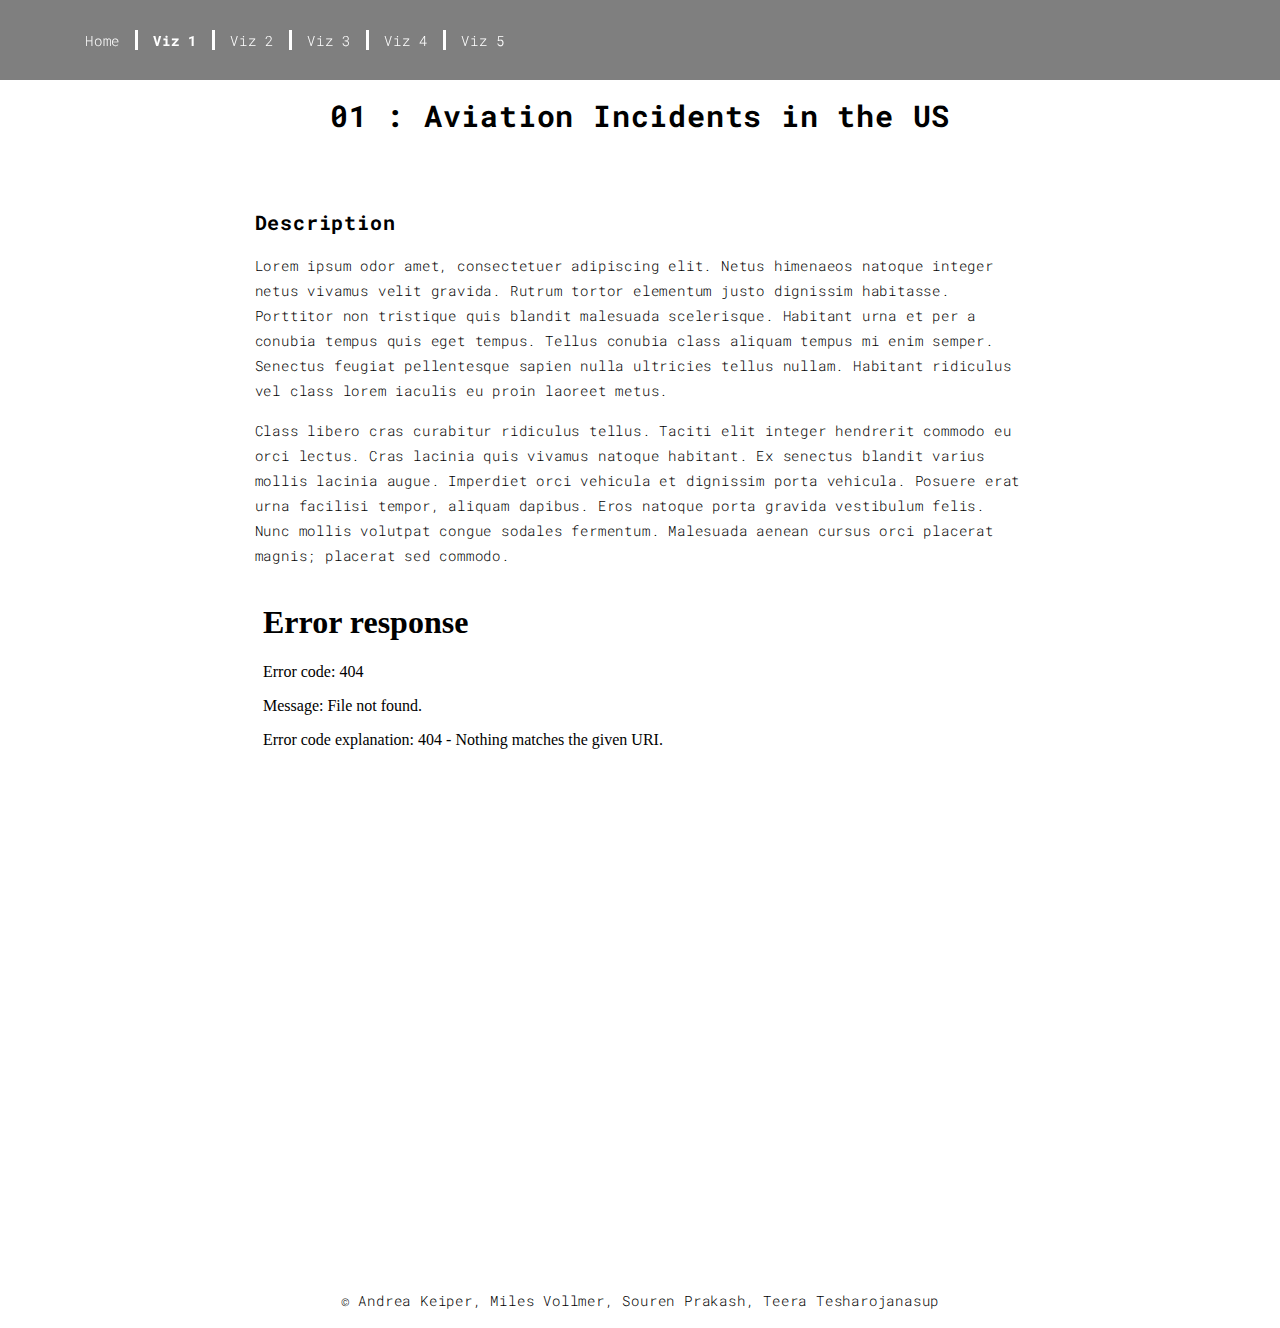
==== viz1.html @ 5c6f6ff4 "First Commit - Website Skeleton" ====
<!DOCTYPE html>
<html lang="en">
  <head>
    <title>: 01</title>
    <link href="assets/favicon.ico?v2" rel="icon" />

    <meta charset="UTF-8" />
    <meta content="IE=edge" http-equiv="X-UA-Compatible" />
    <meta content="width=device-width,initial-scale=1" name="viewport" />
    <meta content="description" name="description" />
    <meta name="google" content="notranslate" />
    <meta name="Teera Tesharo" />
    <link href="./style.css" rel="stylesheet" />
  </head>

  <body class="">
    <header>
      <nav class="navbar navbar-fixed-top navbar-inverse">
        <div class="container">
          <button
            type="button"
            class="navbar-toggle collapsed"
            data-toggle="collapse"
            data-target="#navbar-collapse"
            aria-expanded="false"
          >
            <span class="sr-only">Toggle navigation</span>
            <span class="icon-bar"></span>
            <span class="icon-bar"></span>
            <span class="icon-bar"></span>
          </button>

          <div class="collapse navbar-collapse" id="navbar-collapse">
            <ul class="nav navbar-nav">
              <li><a href="./index.html" title="">Home</a></li>
              <li><a href="./viz1.html" title="">Viz 1</a></li>
              <li><a href="./viz2.html" title="">Viz 2</a></li>
              <li><a href="./viz3.html" title="">Viz 3</a></li>
              <li><a href="./viz4.html" title="">Viz 4</a></li>
              <li><a href="./viz5.html" title="">Viz 5</a></li>
            </ul>
          </div>
        </div>
      </nav>
    </header>

    <div class="section-container">
      <div class="container">
        <div class="row">
          <div class="col-xs-12">
            <div class="section-container-spacer text-center">
              <h1 class="h2">01 : Aviation Incidents in the US</h1>
            </div>

            <div class="row">
              <div class="col-md-10 col-md-offset-1">
                <div class="row">
                  <div class="col-xs-12 col-md-8">
                    <h3>Description</h3>
                    <p>
                      Lorem ipsum odor amet, consectetuer adipiscing elit. Netus
                      himenaeos natoque integer netus vivamus velit gravida.
                      Rutrum tortor elementum justo dignissim habitasse.
                      Porttitor non tristique quis blandit malesuada
                      scelerisque. Habitant urna et per a conubia tempus quis
                      eget tempus. Tellus conubia class aliquam tempus mi enim
                      semper. Senectus feugiat pellentesque sapien nulla
                      ultricies tellus nullam. Habitant ridiculus vel class
                      lorem iaculis eu proin laoreet metus.
                    </p>
                    <p>
                      Class libero cras curabitur ridiculus tellus. Taciti elit
                      integer hendrerit commodo eu orci lectus. Cras lacinia
                      quis vivamus natoque habitant. Ex senectus blandit varius
                      mollis lacinia augue. Imperdiet orci vehicula et dignissim
                      porta vehicula. Posuere erat urna facilisi tempor, aliquam
                      dapibus. Eros natoque porta gravida vestibulum felis. Nunc
                      mollis volutpat congue sodales fermentum. Malesuada aenean
                      cursus orci placerat magnis; placerat sed commodo.
                    </p>
                  </div>
                  <div class="col-xs-12 col-md-8 iframe-container">
                    <iframe
                      src="assets/incident_map.html"
                      width="100%"
                      height="600px"
                      frameborder="0"
                    ></iframe>
                  </div>
                </div>
              </div>
            </div>
          </div>
        </div>
      </div>
    </div>

    <footer class="footer-container text-center">
      <div class="container">
        <div class="row">
          <div class="col-xs-12">
            <p>
              <br />© Andrea Keiper, Miles Vollmer, Souren Prakash, Teera
              Tesharojanasup
            </p>
          </div>
        </div>
      </div>
    </footer>

    <script>
      document.addEventListener("DOMContentLoaded", function (event) {
        navActivePage();
      });
    </script>

    <script type="text/javascript" src="./script.js"></script>
  </body>
</html>
---- style.css ----
@import url(https://fonts.googleapis.com/css?family=Roboto:900|Roboto+Mono:300,400,700);
@import url(https://maxcdn.bootstrapcdn.com/font-awesome/4.7.0/css/font-awesome.min.css);

html {
  font-family: sans-serif;
  -ms-text-size-adjust: 100%;
  -webkit-text-size-adjust: 100%;
}
body {
  margin: 0;
}
.iframe-container {
  display: flex;
  justify-content: center; /* Center horizontally */
}
.iframe-container iframe {
  border-radius: 8px; /* Optional: rounded edges */
  max-width: 100%; /* Ensure it doesn’t overflow */
}
#visualizations {
  list-style-type: none; /* Remove default bullets */
  padding-left: 0; /* Remove any left padding */
}
#visualizations li::before {
  content: "✈️"; /* Emoji as bullet point */
  margin-right: 10px; /* Add space between the emoji and text */
}
article,
aside,
details,
figcaption,
figure,
footer,
header,
hgroup,
main,
menu,
nav,
section,
summary {
  display: block;
}
audio,
canvas,
progress,
video {
  display: inline-block;
  vertical-align: baseline;
}
audio:not([controls]) {
  display: none;
  height: 0;
}
[hidden],
template {
  display: none;
}
.blockquote {
  max-width: 600px;
  margin: 10px 30px;
  padding: 25px;
  background: #e4e4e4;
  border: 3px solid #000000;
  color: #000000;
  box-sizing: border-box;
}
.blockquote__text {
  font-size: 14px;
  line-height: 1.5;
  margin: 0;
}
a {
  background-color: transparent;
}
a:active,
a:hover {
  outline: 0;
}
a i {
  text-decoration: none;
  color: black;
}
a i:hover {
  text-decoration: none;
  color: #606060;
}
a i:active {
  text-decoration: none;
  color: #303030;
}
abbr[title] {
  border-bottom: 1px dotted;
}
b,
strong {
  font-weight: 700;
}
dfn {
  font-style: italic;
}
h1 {
  font-size: 2em;
  margin: 0.67em 0;
}
mark {
  background: #ff0;
  color: #000;
}
small {
  font-size: 80%;
}
sub,
sup {
  font-size: 75%;
  line-height: 0;
  position: relative;
  vertical-align: baseline;
}
sup {
  top: -0.5em;
}
sub {
  bottom: -0.25em;
}
img {
  border: 0;
}
svg:not(:root) {
  overflow: hidden;
}
figure {
  margin: 1em 40px;
}
hr {
  box-sizing: content-box;
  height: 0;
}
pre {
  overflow: auto;
}
code,
kbd,
pre,
samp {
  font-family: monospace, monospace;
  font-size: 1em;
}
button,
input,
optgroup,
select,
textarea {
  color: inherit;
  font: inherit;
  margin: 0;
}
button {
  overflow: visible;
}
button,
select {
  text-transform: none;
}
button,
html input[type="button"],
input[type="reset"],
input[type="submit"] {
  -webkit-appearance: button;
  cursor: pointer;
}
button[disabled],
html input[disabled] {
  cursor: default;
}
button::-moz-focus-inner,
input::-moz-focus-inner {
  border: 0;
  padding: 0;
}
input {
  line-height: normal;
}
input[type="checkbox"],
input[type="radio"] {
  box-sizing: border-box;
  padding: 0;
}
input[type="number"]::-webkit-inner-spin-button,
input[type="number"]::-webkit-outer-spin-button {
  height: auto;
}
input[type="search"] {
  -webkit-appearance: textfield;
  box-sizing: content-box;
}
input[type="search"]::-webkit-search-cancel-button,
input[type="search"]::-webkit-search-decoration {
  -webkit-appearance: none;
}
fieldset {
  border: 1px solid silver;
  margin: 0 2px;
  padding: 0.35em 0.625em 0.75em;
}
textarea {
  overflow: auto;
}
optgroup {
  font-weight: 700;
}
table {
  border-collapse: collapse;
  border-spacing: 0;
}
td,
th {
  padding: 0;
}
/*! Source: https://github.com/h5bp/html5-boilerplate/blob/master/src/css/main.css */
@media print {
  *,
  :after,
  :before {
    background: transparent !important;
    color: #000 !important;
    box-shadow: none !important;
    text-shadow: none !important;
  }
  a,
  a:visited {
    text-decoration: underline;
  }
  a[href]:after {
    content: " (" attr(href) ")";
  }
  abbr[title]:after {
    content: " (" attr(title) ")";
  }
  a[href^="#"]:after,
  a[href^="javascript:"]:after {
    content: "";
  }
  blockquote,
  pre {
    border: 1px solid #999;
    page-break-inside: avoid;
  }
  thead {
    display: table-header-group;
  }
  img,
  tr {
    page-break-inside: avoid;
  }
  img {
    max-width: 100% !important;
  }
  h2,
  h3,
  p {
    orphans: 3;
    widows: 3;
  }
  h2,
  h3 {
    page-break-after: avoid;
  }
  .navbar {
    display: none;
  }
  .btn > .caret,
  .dropup > .btn > .caret {
    border-top-color: #000 !important;
  }
  .label {
    border: 1px solid #000;
  }
  .table {
    border-collapse: collapse !important;
  }
  .table td,
  .table th {
    background-color: #fff !important;
  }
  .table-bordered td,
  .table-bordered th {
    border: 1px solid #ddd !important;
  }
}
*,
:after,
:before {
  -webkit-box-sizing: border-box;
  -moz-box-sizing: border-box;
  box-sizing: border-box;
}
html {
  font-size: 12px;
  -webkit-tap-highlight-color: transparent;
}
body {
  font-family: Roboto Mono, Helvetica, Arial, sans-serif;
  font-size: 14px;
  line-height: 1.78;
  color: #000;
  background-color: #fff;
}
button,
input,
select,
textarea {
  font-family: inherit;
  font-size: inherit;
  line-height: inherit;
}
a {
  color: #001aff;
  text-decoration: none;
}
a:focus,
a:hover {
  color: #0012b3;
  text-decoration: underline;
}
a:focus {
  outline: 5px auto -webkit-focus-ring-color;
  outline-offset: -2px;
}
figure {
  margin: 0;
}
img {
  vertical-align: middle;
}
.img-responsive {
  display: block;
  max-width: 100%;
  height: auto;
}
.img-rounded {
  border-radius: 0;
}
.img-thumbnail {
  padding: 4px;
  line-height: 1.78;
  background-color: #fff;
  border: 1px solid #ddd;
  border-radius: 0;
  -webkit-transition: all 0.2s ease-in-out;
  -o-transition: all 0.2s ease-in-out;
  transition: all 0.2s ease-in-out;
  display: inline-block;
  max-width: 100%;
  height: auto;
}
.img-circle {
  border-radius: 50%;
}
hr {
  margin-top: 19px;
  margin-bottom: 19px;
  border: 0;
  border-top: 1px solid #eee;
}
.sr-only {
  position: absolute;
  width: 1px;
  height: 1px;
  margin: -1px;
  padding: 0;
  overflow: hidden;
  clip: rect(0, 0, 0, 0);
  border: 0;
}
.sr-only-focusable:active,
.sr-only-focusable:focus {
  position: static;
  width: auto;
  height: auto;
  margin: 0;
  overflow: visible;
  clip: auto;
}
[role="button"] {
  cursor: pointer;
}
.h1,
.h2,
.h3,
.h4,
.h5,
.h6,
h1,
h2,
h3,
h4,
h5,
h6 {
  font-family: Roboto Mono, Helvetica, Arial, sans-serif;
  font-weight: 700;
  line-height: 1.1;
  color: #000;
}
.h1 .small,
.h1 small,
.h2 .small,
.h2 small,
.h3 .small,
.h3 small,
.h4 .small,
.h4 small,
.h5 .small,
.h5 small,
.h6 .small,
.h6 small,
h1 .small,
h1 small,
h2 .small,
h2 small,
h3 .small,
h3 small,
h4 .small,
h4 small,
h5 .small,
h5 small,
h6 .small,
h6 small {
  font-weight: 400;
  line-height: 1;
  color: #777;
}
.h1,
.h2,
.h3,
h1,
h2,
h3 {
  margin-top: 19px;
  margin-bottom: 9.5px;
}
.h1 .small,
.h1 small,
.h2 .small,
.h2 small,
.h3 .small,
.h3 small,
h1 .small,
h1 small,
h2 .small,
h2 small,
h3 .small,
h3 small {
  font-size: 65%;
}
.h4,
.h5,
.h6,
h4,
h5,
h6 {
  margin-top: 9.5px;
  margin-bottom: 9.5px;
}
.h4 .small,
.h4 small,
.h5 .small,
.h5 small,
.h6 .small,
.h6 small,
h4 .small,
h4 small,
h5 .small,
h5 small,
h6 .small,
h6 small {
  font-size: 75%;
}
.h1,
h1 {
  font-size: 70px;
}
@media (max-width: 767px) {
  .h1,
  h1 {
    font-size: 60px;
  }
}
.h2,
h2 {
  font-size: 30px;
}
.h3,
h3 {
  font-size: 20px;
}
.h4,
.h5,
h4,
h5 {
  font-size: 11px;
}
.h6,
h6 {
  font-size: 10px;
}
p {
  margin: 0 0 9.5px;
}
.lead {
  margin-bottom: 19px;
  font-size: 12px;
  font-weight: 300;
  line-height: 1.4;
}
@media (min-width: 768px) {
  .lead {
    font-size: 16.5px;
  }
}
.small,
small {
  font-size: 90%;
}
.mark,
mark {
  background-color: #fcf8e3;
  padding: 0.2em;
}
.text-left {
  text-align: left;
}
.text-right {
  text-align: right;
}
.text-center {
  text-align: center;
}
.text-justify {
  text-align: justify;
}
.text-nowrap {
  white-space: nowrap;
}
.text-lowercase {
  text-transform: lowercase;
}
.initialism,
.text-uppercase {
  text-transform: uppercase;
}
.text-capitalize {
  text-transform: capitalize;
}
.text-muted {
  color: #777;
}
.text-primary {
  color: #001aff;
}
a.text-primary:focus,
a.text-primary:hover {
  color: #0015cc;
}
.text-success {
  color: #fff;
}
a.text-success:focus,
a.text-success:hover {
  color: #e6e6e6;
}
.text-info {
  color: #31708f;
}
a.text-info:focus,
a.text-info:hover {
  color: #245269;
}
.text-warning {
  color: #8a6d3b;
}
a.text-warning:focus,
a.text-warning:hover {
  color: #66512c;
}
.text-danger {
  color: #fff;
}
a.text-danger:focus,
a.text-danger:hover {
  color: #e6e6e6;
}
.bg-primary {
  color: #fff;
  background-color: #001aff;
}
a.bg-primary:focus,
a.bg-primary:hover {
  background-color: #0015cc;
}
.bg-success,
a.bg-success:focus,
a.bg-success:hover {
  background-color: #000;
}
.bg-info {
  background-color: #d9edf7;
}
a.bg-info:focus,
a.bg-info:hover {
  background-color: #afd9ee;
}
.bg-warning {
  background-color: #fcf8e3;
}
a.bg-warning:focus,
a.bg-warning:hover {
  background-color: #f7ecb5;
}
.bg-danger {
  background-color: red;
}
a.bg-danger:focus,
a.bg-danger:hover {
  background-color: #c00;
}
.page-header {
  padding-bottom: 8.5px;
  margin: 38px 0 19px;
  border-bottom: 1px solid #eee;
}
ol,
ul {
  margin-top: 0;
  margin-bottom: 9.5px;
}
ol ol,
ol ul,
ul ol,
ul ul {
  margin-bottom: 0;
}
.list-inline,
.list-unstyled {
  padding-left: 0;
  list-style: none;
}
.list-inline {
  margin-left: -5px;
}
.list-inline > li {
  display: inline-block;
  padding-left: 5px;
  padding-right: 5px;
}
dl {
  margin-top: 0;
  margin-bottom: 19px;
}
dd,
dt {
  line-height: 1.78;
}
dt {
  font-weight: 700;
}
dd {
  margin-left: 0;
}
.dl-horizontal dd:after,
.dl-horizontal dd:before {
  content: " ";
  display: table;
}
.dl-horizontal dd:after {
  clear: both;
}
@media (min-width: 768px) {
  .dl-horizontal dt {
    float: left;
    width: 160px;
    clear: left;
    text-align: right;
    overflow: hidden;
    text-overflow: ellipsis;
    white-space: nowrap;
  }
  .dl-horizontal dd {
    margin-left: 180px;
  }
}
abbr[data-original-title],
abbr[title] {
  cursor: help;
  border-bottom: 1px dotted #777;
}
.initialism {
  font-size: 90%;
}
blockquote {
  padding: 9.5px 19px;
  margin: 0 0 19px;
  font-size: 13.75px;
  border-left: 5px solid #eee;
}
blockquote ol:last-child,
blockquote p:last-child,
blockquote ul:last-child {
  margin-bottom: 0;
}
blockquote .small,
blockquote footer,
blockquote small {
  display: block;
  font-size: 80%;
  line-height: 1.78;
  color: #777;
}
blockquote .small:before,
blockquote footer:before,
blockquote small:before {
  content: "\2014 \A0";
}
.blockquote-reverse,
blockquote.pull-right {
  padding-right: 15px;
  padding-left: 0;
  border-right: 5px solid #eee;
  border-left: 0;
  text-align: right;
}
.blockquote-reverse .small:before,
.blockquote-reverse footer:before,
.blockquote-reverse small:before,
blockquote.pull-right .small:before,
blockquote.pull-right footer:before,
blockquote.pull-right small:before {
  content: "";
}
.blockquote-reverse .small:after,
.blockquote-reverse footer:after,
.blockquote-reverse small:after,
blockquote.pull-right .small:after,
blockquote.pull-right footer:after,
blockquote.pull-right small:after {
  content: "\A0 \2014";
}
address {
  margin-bottom: 19px;
  font-style: normal;
  line-height: 1.78;
}
code,
kbd,
pre,
samp {
  font-family: Menlo, Monaco, Consolas, Courier New, monospace;
}
code {
  color: #c7254e;
  background-color: #f9f2f4;
}
code,
kbd {
  padding: 2px 4px;
  font-size: 90%;
  border-radius: 0;
}
kbd {
  color: #fff;
  background-color: #333;
  box-shadow: inset 0 -1px 0 rgba(0, 0, 0, 0.25);
}
kbd kbd {
  padding: 0;
  font-size: 100%;
  font-weight: 700;
  box-shadow: none;
}
pre {
  display: block;
  padding: 9px;
  margin: 0 0 9.5px;
  font-size: 10px;
  line-height: 1.78;
  word-break: break-all;
  word-wrap: break-word;
  color: #333;
  background-color: #f5f5f5;
  border: 1px solid #ccc;
  border-radius: 0;
}
pre code {
  padding: 0;
  font-size: inherit;
  color: inherit;
  white-space: pre-wrap;
  background-color: transparent;
  border-radius: 0;
}
.pre-scrollable {
  max-height: 340px;
  overflow-y: scroll;
}
.container {
  margin-right: auto;
  margin-left: auto;
  padding-left: 15px;
  padding-right: 15px;
}
.container:after,
.container:before {
  content: " ";
  display: table;
}
.container:after {
  clear: both;
}
@media (min-width: 768px) {
  .container {
    width: 750px;
  }
}
@media (min-width: 992px) {
  .container {
    width: 970px;
  }
}
@media (min-width: 1200px) {
  .container {
    width: 1170px;
  }
}
.container-fluid {
  margin-right: auto;
  margin-left: auto;
  padding-left: 15px;
  padding-right: 15px;
}
.container-fluid:after,
.container-fluid:before {
  content: " ";
  display: table;
}
.container-fluid:after {
  clear: both;
}
.row {
  margin-left: -5%;
  margin-right: -5%;
}
.row:after,
.row:before {
  content: " ";
  display: table;
}
.row:after {
  clear: both;
}

.col-lg-1,
.col-lg-2,
.col-lg-3,
.col-lg-4,
.col-lg-5,
.col-lg-6,
.col-lg-7,
.col-lg-8,
.col-lg-9,
.col-lg-10,
.col-lg-11,
.col-lg-12,
.col-md-1,
.col-md-2,
.col-md-3,
.col-md-4,
.col-md-5,
.col-md-6,
.col-md-7,
.col-md-8,
.col-md-9,
.col-md-10,
.col-md-11,
.col-md-12,
.col-sm-1,
.col-sm-2,
.col-sm-3,
.col-sm-4,
.col-sm-5,
.col-sm-6,
.col-sm-7,
.col-sm-8,
.col-sm-9,
.col-sm-10,
.col-sm-11,
.col-sm-12,
.col-xs-1,
.col-xs-2,
.col-xs-3,
.col-xs-4,
.col-xs-5,
.col-xs-6,
.col-xs-7,
.col-xs-8,
.col-xs-9,
.col-xs-10,
.col-xs-11,
.col-xs-12 {
  position: relative;
  min-height: 1px;
  padding-left: 15px;
  padding-right: 15px;
}
.col-xs-1,
.col-xs-2,
.col-xs-3,
.col-xs-4,
.col-xs-5,
.col-xs-6,
.col-xs-7,
.col-xs-8,
.col-xs-9,
.col-xs-10,
.col-xs-11,
.col-xs-12 {
  float: left;
}
.col-xs-1 {
  width: 8.33333%;
}
.col-xs-2 {
  width: 16.66667%;
}
.col-xs-3 {
  width: 25%;
}
.col-xs-4 {
  width: 33.33333%;
}
.col-xs-5 {
  width: 41.66667%;
}
.col-xs-6 {
  width: 50%;
}
.col-xs-7 {
  width: 58.33333%;
}
.col-xs-8 {
  width: 66.66667%;
}
.col-xs-9 {
  width: 75%;
}
.col-xs-10 {
  width: 83.33333%;
}
.col-xs-11 {
  width: 91.66667%;
}
.col-xs-12 {
  width: 100%;
}
.col-xs-pull-0 {
  right: auto;
}
.col-xs-pull-1 {
  right: 8.33333%;
}
.col-xs-pull-2 {
  right: 16.66667%;
}
.col-xs-pull-3 {
  right: 25%;
}
.col-xs-pull-4 {
  right: 33.33333%;
}
.col-xs-pull-5 {
  right: 41.66667%;
}
.col-xs-pull-6 {
  right: 50%;
}
.col-xs-pull-7 {
  right: 58.33333%;
}
.col-xs-pull-8 {
  right: 66.66667%;
}
.col-xs-pull-9 {
  right: 75%;
}
.col-xs-pull-10 {
  right: 83.33333%;
}
.col-xs-pull-11 {
  right: 91.66667%;
}
.col-xs-pull-12 {
  right: 100%;
}
.col-xs-push-0 {
  left: auto;
}
.col-xs-push-1 {
  left: 8.33333%;
}
.col-xs-push-2 {
  left: 16.66667%;
}
.col-xs-push-3 {
  left: 25%;
}
.col-xs-push-4 {
  left: 33.33333%;
}
.col-xs-push-5 {
  left: 41.66667%;
}
.col-xs-push-6 {
  left: 50%;
}
.col-xs-push-7 {
  left: 58.33333%;
}
.col-xs-push-8 {
  left: 66.66667%;
}
.col-xs-push-9 {
  left: 75%;
}
.col-xs-push-10 {
  left: 83.33333%;
}
.col-xs-push-11 {
  left: 91.66667%;
}
.col-xs-push-12 {
  left: 100%;
}
.col-xs-offset-0 {
  margin-left: 0;
}
.col-xs-offset-1 {
  margin-left: 8.33333%;
}
.col-xs-offset-2 {
  margin-left: 16.66667%;
}
.col-xs-offset-3 {
  margin-left: 25%;
}
.col-xs-offset-4 {
  margin-left: 33.33333%;
}
.col-xs-offset-5 {
  margin-left: 41.66667%;
}
.col-xs-offset-6 {
  margin-left: 50%;
}
.col-xs-offset-7 {
  margin-left: 58.33333%;
}
.col-xs-offset-8 {
  margin-left: 66.66667%;
}
.col-xs-offset-9 {
  margin-left: 75%;
}
.col-xs-offset-10 {
  margin-left: 83.33333%;
}
.col-xs-offset-11 {
  margin-left: 91.66667%;
}
.col-xs-offset-12 {
  margin-left: 100%;
}
@media (min-width: 768px) {
  .col-sm-1,
  .col-sm-2,
  .col-sm-3,
  .col-sm-4,
  .col-sm-5,
  .col-sm-6,
  .col-sm-7,
  .col-sm-8,
  .col-sm-9,
  .col-sm-10,
  .col-sm-11,
  .col-sm-12 {
    float: left;
  }
  .col-sm-1 {
    width: 8.33333%;
  }
  .col-sm-2 {
    width: 16.66667%;
  }
  .col-sm-3 {
    width: 25%;
  }
  .col-sm-4 {
    width: 33.33333%;
  }
  .col-sm-5 {
    width: 41.66667%;
  }
  .col-sm-6 {
    width: 50%;
  }
  .col-sm-7 {
    width: 58.33333%;
  }
  .col-sm-8 {
    width: 66.66667%;
  }
  .col-sm-9 {
    width: 75%;
  }
  .col-sm-10 {
    width: 83.33333%;
  }
  .col-sm-11 {
    width: 91.66667%;
  }
  .col-sm-12 {
    width: 100%;
  }
  .col-sm-pull-0 {
    right: auto;
  }
  .col-sm-pull-1 {
    right: 8.33333%;
  }
  .col-sm-pull-2 {
    right: 16.66667%;
  }
  .col-sm-pull-3 {
    right: 25%;
  }
  .col-sm-pull-4 {
    right: 33.33333%;
  }
  .col-sm-pull-5 {
    right: 41.66667%;
  }
  .col-sm-pull-6 {
    right: 50%;
  }
  .col-sm-pull-7 {
    right: 58.33333%;
  }
  .col-sm-pull-8 {
    right: 66.66667%;
  }
  .col-sm-pull-9 {
    right: 75%;
  }
  .col-sm-pull-10 {
    right: 83.33333%;
  }
  .col-sm-pull-11 {
    right: 91.66667%;
  }
  .col-sm-pull-12 {
    right: 100%;
  }
  .col-sm-push-0 {
    left: auto;
  }
  .col-sm-push-1 {
    left: 8.33333%;
  }
  .col-sm-push-2 {
    left: 16.66667%;
  }
  .col-sm-push-3 {
    left: 25%;
  }
  .col-sm-push-4 {
    left: 33.33333%;
  }
  .col-sm-push-5 {
    left: 41.66667%;
  }
  .col-sm-push-6 {
    left: 50%;
  }
  .col-sm-push-7 {
    left: 58.33333%;
  }
  .col-sm-push-8 {
    left: 66.66667%;
  }
  .col-sm-push-9 {
    left: 75%;
  }
  .col-sm-push-10 {
    left: 83.33333%;
  }
  .col-sm-push-11 {
    left: 91.66667%;
  }
  .col-sm-push-12 {
    left: 100%;
  }
  .col-sm-offset-0 {
    margin-left: 0;
  }
  .col-sm-offset-1 {
    margin-left: 8.33333%;
  }
  .col-sm-offset-2 {
    margin-left: 16.66667%;
  }
  .col-sm-offset-3 {
    margin-left: 25%;
  }
  .col-sm-offset-4 {
    margin-left: 33.33333%;
  }
  .col-sm-offset-5 {
    margin-left: 41.66667%;
  }
  .col-sm-offset-6 {
    margin-left: 50%;
  }
  .col-sm-offset-7 {
    margin-left: 58.33333%;
  }
  .col-sm-offset-8 {
    margin-left: 66.66667%;
  }
  .col-sm-offset-9 {
    margin-left: 75%;
  }
  .col-sm-offset-10 {
    margin-left: 83.33333%;
  }
  .col-sm-offset-11 {
    margin-left: 91.66667%;
  }
  .col-sm-offset-12 {
    margin-left: 100%;
  }
}
@media (min-width: 992px) {
  .col-md-1,
  .col-md-2,
  .col-md-3,
  .col-md-4,
  .col-md-5,
  .col-md-6,
  .col-md-7,
  .col-md-8,
  .col-md-9,
  .col-md-10,
  .col-md-11,
  .col-md-12 {
    float: left;
  }
  .col-md-1 {
    width: 8.33333%;
  }
  .col-md-2 {
    width: 16.66667%;
  }
  .col-md-3 {
    width: 25%;
  }
  .col-md-4 {
    width: 33.33333%;
  }
  .col-md-5 {
    width: 41.66667%;
  }
  .col-md-6 {
    width: 50%;
  }
  .col-md-7 {
    width: 58.33333%;
    float: none;
    margin: 0 auto; /* Centers the column */
  }
  .col-md-8 {
    width: 66.66667%;
    float: none;
    margin: 0 auto; /* Centers the column */
  }
  .col-md-9 {
    width: 75%;
  }
  .col-md-10 {
    width: 83.33333%;
  }
  .col-md-11 {
    width: 91.66667%;
  }
  .col-md-12 {
    width: 100%;
  }
  .col-md-pull-0 {
    right: auto;
  }
  .col-md-pull-1 {
    right: 8.33333%;
  }
  .col-md-pull-2 {
    right: 16.66667%;
  }
  .col-md-pull-3 {
    right: 25%;
  }
  .col-md-pull-4 {
    right: 33.33333%;
  }
  .col-md-pull-5 {
    right: 41.66667%;
  }
  .col-md-pull-6 {
    right: 50%;
  }
  .col-md-pull-7 {
    right: 58.33333%;
  }
  .col-md-pull-8 {
    right: 66.66667%;
  }
  .col-md-pull-9 {
    right: 75%;
  }
  .col-md-pull-10 {
    right: 83.33333%;
  }
  .col-md-pull-11 {
    right: 91.66667%;
  }
  .col-md-pull-12 {
    right: 100%;
  }
  .col-md-push-0 {
    left: auto;
  }
  .col-md-push-1 {
    left: 8.33333%;
  }
  .col-md-push-2 {
    left: 16.66667%;
  }
  .col-md-push-3 {
    left: 25%;
  }
  .col-md-push-4 {
    left: 33.33333%;
  }
  .col-md-push-5 {
    left: 41.66667%;
  }
  .col-md-push-6 {
    left: 50%;
  }
  .col-md-push-7 {
    left: 58.33333%;
  }
  .col-md-push-8 {
    left: 66.66667%;
  }
  .col-md-push-9 {
    left: 75%;
  }
  .col-md-push-10 {
    left: 83.33333%;
  }
  .col-md-push-11 {
    left: 91.66667%;
  }
  .col-md-push-12 {
    left: 100%;
  }
  .col-md-offset-0 {
    margin-left: 0;
  }
  .col-md-offset-1 {
    margin-left: 8.33333%;
  }
  .col-md-offset-2 {
    margin-left: 16.66667%;
  }
  .col-md-offset-3 {
    margin-left: 25%;
  }
  .col-md-offset-4 {
    margin-left: 33.33333%;
  }
  .col-md-offset-5 {
    margin-left: 41.66667%;
  }
  .col-md-offset-6 {
    margin-left: 50%;
  }
  .col-md-offset-7 {
    margin-left: 58.33333%;
  }
  .col-md-offset-8 {
    margin-left: 66.66667%;
  }
  .col-md-offset-9 {
    margin-left: 75%;
  }
  .col-md-offset-10 {
    margin-left: 83.33333%;
  }
  .col-md-offset-11 {
    margin-left: 91.66667%;
  }
  .col-md-offset-12 {
    margin-left: 100%;
  }
}
@media (min-width: 1200px) {
  .col-lg-1,
  .col-lg-2,
  .col-lg-3,
  .col-lg-4,
  .col-lg-5,
  .col-lg-6,
  .col-lg-7,
  .col-lg-8,
  .col-lg-9,
  .col-lg-10,
  .col-lg-11,
  .col-lg-12 {
    float: left;
  }
  .col-lg-1 {
    width: 8.33333%;
  }
  .col-lg-2 {
    width: 16.66667%;
  }
  .col-lg-3 {
    width: 25%;
  }
  .col-lg-4 {
    width: 33.33333%;
  }
  .col-lg-5 {
    width: 41.66667%;
  }
  .col-lg-6 {
    width: 50%;
  }
  .col-lg-7 {
    width: 58.33333%;
  }
  .col-lg-8 {
    width: 66.66667%;
  }
  .col-lg-9 {
    width: 75%;
  }
  .col-lg-10 {
    width: 83.33333%;
  }
  .col-lg-11 {
    width: 91.66667%;
  }
  .col-lg-12 {
    width: 100%;
  }
  .col-lg-pull-0 {
    right: auto;
  }
  .col-lg-pull-1 {
    right: 8.33333%;
  }
  .col-lg-pull-2 {
    right: 16.66667%;
  }
  .col-lg-pull-3 {
    right: 25%;
  }
  .col-lg-pull-4 {
    right: 33.33333%;
  }
  .col-lg-pull-5 {
    right: 41.66667%;
  }
  .col-lg-pull-6 {
    right: 50%;
  }
  .col-lg-pull-7 {
    right: 58.33333%;
  }
  .col-lg-pull-8 {
    right: 66.66667%;
  }
  .col-lg-pull-9 {
    right: 75%;
  }
  .col-lg-pull-10 {
    right: 83.33333%;
  }
  .col-lg-pull-11 {
    right: 91.66667%;
  }
  .col-lg-pull-12 {
    right: 100%;
  }
  .col-lg-push-0 {
    left: auto;
  }
  .col-lg-push-1 {
    left: 8.33333%;
  }
  .col-lg-push-2 {
    left: 16.66667%;
  }
  .col-lg-push-3 {
    left: 25%;
  }
  .col-lg-push-4 {
    left: 33.33333%;
  }
  .col-lg-push-5 {
    left: 41.66667%;
  }
  .col-lg-push-6 {
    left: 50%;
  }
  .col-lg-push-7 {
    left: 58.33333%;
  }
  .col-lg-push-8 {
    left: 66.66667%;
  }
  .col-lg-push-9 {
    left: 75%;
  }
  .col-lg-push-10 {
    left: 83.33333%;
  }
  .col-lg-push-11 {
    left: 91.66667%;
  }
  .col-lg-push-12 {
    left: 100%;
  }
  .col-lg-offset-0 {
    margin-left: 0;
  }
  .col-lg-offset-1 {
    margin-left: 8.33333%;
  }
  .col-lg-offset-2 {
    margin-left: 16.66667%;
  }
  .col-lg-offset-3 {
    margin-left: 25%;
  }
  .col-lg-offset-4 {
    margin-left: 33.33333%;
  }
  .col-lg-offset-5 {
    margin-left: 41.66667%;
  }
  .col-lg-offset-6 {
    margin-left: 50%;
  }
  .col-lg-offset-7 {
    margin-left: 58.33333%;
  }
  .col-lg-offset-8 {
    margin-left: 66.66667%;
  }
  .col-lg-offset-9 {
    margin-left: 75%;
  }
  .col-lg-offset-10 {
    margin-left: 83.33333%;
  }
  .col-lg-offset-11 {
    margin-left: 91.66667%;
  }
  .col-lg-offset-12 {
    margin-left: 100%;
  }
}
table {
  background-color: transparent;
}
caption {
  padding-top: 8px;
  padding-bottom: 8px;
  color: #777;
}
caption,
th {
  text-align: left;
}
.table {
  width: 100%;
  max-width: 100%;
  margin-bottom: 19px;
}
.table > tbody > tr > td,
.table > tbody > tr > th,
.table > tfoot > tr > td,
.table > tfoot > tr > th,
.table > thead > tr > td,
.table > thead > tr > th {
  padding: 8px;
  line-height: 1.78;
  vertical-align: top;
  border-top: 1px solid #ddd;
}
.table > thead > tr > th {
  vertical-align: bottom;
  border-bottom: 2px solid #ddd;
}
.table > caption + thead > tr:first-child > td,
.table > caption + thead > tr:first-child > th,
.table > colgroup + thead > tr:first-child > td,
.table > colgroup + thead > tr:first-child > th,
.table > thead:first-child > tr:first-child > td,
.table > thead:first-child > tr:first-child > th {
  border-top: 0;
}
.table > tbody + tbody {
  border-top: 2px solid #ddd;
}
.table .table {
  background-color: #fff;
}
.table-condensed > tbody > tr > td,
.table-condensed > tbody > tr > th,
.table-condensed > tfoot > tr > td,
.table-condensed > tfoot > tr > th,
.table-condensed > thead > tr > td,
.table-condensed > thead > tr > th {
  padding: 5px;
}
.table-bordered,
.table-bordered > tbody > tr > td,
.table-bordered > tbody > tr > th,
.table-bordered > tfoot > tr > td,
.table-bordered > tfoot > tr > th,
.table-bordered > thead > tr > td,
.table-bordered > thead > tr > th {
  border: 1px solid #ddd;
}
.table-bordered > thead > tr > td,
.table-bordered > thead > tr > th {
  border-bottom-width: 2px;
}
.table-striped > tbody > tr:nth-of-type(odd) {
  background-color: #f9f9f9;
}
.table-hover > tbody > tr:hover {
  background-color: #f5f5f5;
}
table col[class*="col-"] {
  position: static;
  float: none;
  display: table-column;
}
table td[class*="col-"],
table th[class*="col-"] {
  position: static;
  float: none;
  display: table-cell;
}
.table > tbody > tr.active > td,
.table > tbody > tr.active > th,
.table > tbody > tr > td.active,
.table > tbody > tr > th.active,
.table > tfoot > tr.active > td,
.table > tfoot > tr.active > th,
.table > tfoot > tr > td.active,
.table > tfoot > tr > th.active,
.table > thead > tr.active > td,
.table > thead > tr.active > th,
.table > thead > tr > td.active,
.table > thead > tr > th.active {
  background-color: #f5f5f5;
}
.table-hover > tbody > tr.active:hover > td,
.table-hover > tbody > tr.active:hover > th,
.table-hover > tbody > tr:hover > .active,
.table-hover > tbody > tr > td.active:hover,
.table-hover > tbody > tr > th.active:hover {
  background-color: #e8e8e8;
}
.table-hover > tbody > tr.success:hover > td,
.table-hover > tbody > tr.success:hover > th,
.table-hover > tbody > tr:hover > .success,
.table-hover > tbody > tr > td.success:hover,
.table-hover > tbody > tr > th.success:hover,
.table > tbody > tr.success > td,
.table > tbody > tr.success > th,
.table > tbody > tr > td.success,
.table > tbody > tr > th.success,
.table > tfoot > tr.success > td,
.table > tfoot > tr.success > th,
.table > tfoot > tr > td.success,
.table > tfoot > tr > th.success,
.table > thead > tr.success > td,
.table > thead > tr.success > th,
.table > thead > tr > td.success,
.table > thead > tr > th.success {
  background-color: #000;
}
.table > tbody > tr.info > td,
.table > tbody > tr.info > th,
.table > tbody > tr > td.info,
.table > tbody > tr > th.info,
.table > tfoot > tr.info > td,
.table > tfoot > tr.info > th,
.table > tfoot > tr > td.info,
.table > tfoot > tr > th.info,
.table > thead > tr.info > td,
.table > thead > tr.info > th,
.table > thead > tr > td.info,
.table > thead > tr > th.info {
  background-color: #d9edf7;
}
.table-hover > tbody > tr.info:hover > td,
.table-hover > tbody > tr.info:hover > th,
.table-hover > tbody > tr:hover > .info,
.table-hover > tbody > tr > td.info:hover,
.table-hover > tbody > tr > th.info:hover {
  background-color: #c4e3f3;
}
.table > tbody > tr.warning > td,
.table > tbody > tr.warning > th,
.table > tbody > tr > td.warning,
.table > tbody > tr > th.warning,
.table > tfoot > tr.warning > td,
.table > tfoot > tr.warning > th,
.table > tfoot > tr > td.warning,
.table > tfoot > tr > th.warning,
.table > thead > tr.warning > td,
.table > thead > tr.warning > th,
.table > thead > tr > td.warning,
.table > thead > tr > th.warning {
  background-color: #fcf8e3;
}
.table-hover > tbody > tr.warning:hover > td,
.table-hover > tbody > tr.warning:hover > th,
.table-hover > tbody > tr:hover > .warning,
.table-hover > tbody > tr > td.warning:hover,
.table-hover > tbody > tr > th.warning:hover {
  background-color: #faf2cc;
}
.table > tbody > tr.danger > td,
.table > tbody > tr.danger > th,
.table > tbody > tr > td.danger,
.table > tbody > tr > th.danger,
.table > tfoot > tr.danger > td,
.table > tfoot > tr.danger > th,
.table > tfoot > tr > td.danger,
.table > tfoot > tr > th.danger,
.table > thead > tr.danger > td,
.table > thead > tr.danger > th,
.table > thead > tr > td.danger,
.table > thead > tr > th.danger {
  background-color: red;
}
.table-hover > tbody > tr.danger:hover > td,
.table-hover > tbody > tr.danger:hover > th,
.table-hover > tbody > tr:hover > .danger,
.table-hover > tbody > tr > td.danger:hover,
.table-hover > tbody > tr > th.danger:hover {
  background-color: #e60000;
}
.table-responsive {
  overflow-x: auto;
  min-height: 0.01%;
}
@media screen and (max-width: 767px) {
  .table-responsive {
    width: 100%;
    margin-bottom: 14.25px;
    overflow-y: hidden;
    -ms-overflow-style: -ms-autohiding-scrollbar;
    border: 1px solid #ddd;
  }
  .table-responsive > .table {
    margin-bottom: 0;
  }
  .table-responsive > .table > tbody > tr > td,
  .table-responsive > .table > tbody > tr > th,
  .table-responsive > .table > tfoot > tr > td,
  .table-responsive > .table > tfoot > tr > th,
  .table-responsive > .table > thead > tr > td,
  .table-responsive > .table > thead > tr > th {
    white-space: nowrap;
  }
  .table-responsive > .table-bordered {
    border: 0;
  }
  .table-responsive > .table-bordered > tbody > tr > td:first-child,
  .table-responsive > .table-bordered > tbody > tr > th:first-child,
  .table-responsive > .table-bordered > tfoot > tr > td:first-child,
  .table-responsive > .table-bordered > tfoot > tr > th:first-child,
  .table-responsive > .table-bordered > thead > tr > td:first-child,
  .table-responsive > .table-bordered > thead > tr > th:first-child {
    border-left: 0;
  }
  .table-responsive > .table-bordered > tbody > tr > td:last-child,
  .table-responsive > .table-bordered > tbody > tr > th:last-child,
  .table-responsive > .table-bordered > tfoot > tr > td:last-child,
  .table-responsive > .table-bordered > tfoot > tr > th:last-child,
  .table-responsive > .table-bordered > thead > tr > td:last-child,
  .table-responsive > .table-bordered > thead > tr > th:last-child {
    border-right: 0;
  }
  .table-responsive > .table-bordered > tbody > tr:last-child > td,
  .table-responsive > .table-bordered > tbody > tr:last-child > th,
  .table-responsive > .table-bordered > tfoot > tr:last-child > td,
  .table-responsive > .table-bordered > tfoot > tr:last-child > th {
    border-bottom: 0;
  }
}
fieldset {
  margin: 0;
  min-width: 0;
}
fieldset,
legend {
  padding: 0;
  border: 0;
}
legend {
  display: block;
  width: 100%;
  margin-bottom: 19px;
  font-size: 16.5px;
  line-height: inherit;
  color: #333;
  border-bottom: 1px solid #e5e5e5;
}
label {
  display: inline-block;
  max-width: 100%;
  margin-bottom: 5px;
  font-weight: 700;
}
input[type="search"] {
  -webkit-box-sizing: border-box;
  -moz-box-sizing: border-box;
  box-sizing: border-box;
}
input[type="checkbox"],
input[type="radio"] {
  margin: 4px 0 0;
  margin-top: 1px\9;
  line-height: normal;
}
input[type="file"] {
  display: block;
}
input[type="range"] {
  display: block;
  width: 100%;
}
select[multiple],
select[size] {
  height: auto;
}
input[type="checkbox"]:focus,
input[type="file"]:focus,
input[type="radio"]:focus {
  outline: 5px auto -webkit-focus-ring-color;
  outline-offset: -2px;
}
output {
  padding-top: 9px;
}
.form-control,
output {
  display: block;
  font-size: 11px;
  line-height: 1.78;
  color: #555;
}
.form-control {
  width: 100%;
  height: 40px;
  padding: 8px 14px;
  background-color: #fff;
  background-image: none;
  border: 1px solid #000;
  border-radius: 0;
  -webkit-box-shadow: inset 0 1px 1px rgba(0, 0, 0, 0.075);
  box-shadow: inset 0 1px 1px rgba(0, 0, 0, 0.075);
  -webkit-transition: border-color 0.15s ease-in-out,
    box-shadow 0.15s ease-in-out;
  -o-transition: border-color ease-in-out 0.15s, box-shadow ease-in-out 0.15s;
  transition: border-color 0.15s ease-in-out, box-shadow 0.15s ease-in-out;
}
.form-control:focus {
  border-color: #66afe9;
  -webkit-box-shadow: inset 0 1px 1px rgba(0, 0, 0, 0.075),
    0 0 8px rgba(102, 175, 233, 0.6);
  box-shadow: inset 0 1px 1px rgba(0, 0, 0, 0.075),
    0 0 8px rgba(102, 175, 233, 0.6);
}
.form-control::-moz-placeholder {
  color: #999;
  opacity: 1;
}
.form-control:-ms-input-placeholder {
  color: #999;
}
.form-control::-webkit-input-placeholder {
  color: #999;
}
.form-control::-ms-expand {
  border: 0;
  background-color: transparent;
}
.form-control[disabled],
.form-control[readonly],
fieldset[disabled] .form-control {
  background-color: #eee;
  opacity: 1;
}
.form-control[disabled],
fieldset[disabled] .form-control {
  cursor: not-allowed;
}
textarea.form-control {
  height: auto;
}
input[type="search"] {
  -webkit-appearance: none;
}
@media screen and (-webkit-min-device-pixel-ratio: 0) {
  input[type="date"].form-control,
  input[type="datetime-local"].form-control,
  input[type="month"].form-control,
  input[type="time"].form-control {
    line-height: 40px;
  }
  .input-group-sm > .input-group-btn > input[type="date"].btn,
  .input-group-sm > .input-group-btn > input[type="datetime-local"].btn,
  .input-group-sm > .input-group-btn > input[type="month"].btn,
  .input-group-sm > .input-group-btn > input[type="time"].btn,
  .input-group-sm > input[type="date"].form-control,
  .input-group-sm > input[type="date"].input-group-addon,
  .input-group-sm > input[type="datetime-local"].form-control,
  .input-group-sm > input[type="datetime-local"].input-group-addon,
  .input-group-sm > input[type="month"].form-control,
  .input-group-sm > input[type="month"].input-group-addon,
  .input-group-sm > input[type="time"].form-control,
  .input-group-sm > input[type="time"].input-group-addon,
  .input-group-sm input[type="date"],
  .input-group-sm input[type="datetime-local"],
  .input-group-sm input[type="month"],
  .input-group-sm input[type="time"],
  input[type="date"].input-sm,
  input[type="datetime-local"].input-sm,
  input[type="month"].input-sm,
  input[type="time"].input-sm {
    line-height: 27px;
  }
  .input-group-lg > .input-group-btn > input[type="date"].btn,
  .input-group-lg > .input-group-btn > input[type="datetime-local"].btn,
  .input-group-lg > .input-group-btn > input[type="month"].btn,
  .input-group-lg > .input-group-btn > input[type="time"].btn,
  .input-group-lg > input[type="date"].form-control,
  .input-group-lg > input[type="date"].input-group-addon,
  .input-group-lg > input[type="datetime-local"].form-control,
  .input-group-lg > input[type="datetime-local"].input-group-addon,
  .input-group-lg > input[type="month"].form-control,
  .input-group-lg > input[type="month"].input-group-addon,
  .input-group-lg > input[type="time"].form-control,
  .input-group-lg > input[type="time"].input-group-addon,
  .input-group-lg input[type="date"],
  .input-group-lg input[type="datetime-local"],
  .input-group-lg input[type="month"],
  .input-group-lg input[type="time"],
  input[type="date"].input-lg,
  input[type="datetime-local"].input-lg,
  input[type="month"].input-lg,
  input[type="time"].input-lg {
    line-height: 41px;
  }
}
.form-group {
  margin-bottom: 15px;
}
.checkbox,
.radio {
  position: relative;
  display: block;
  margin-top: 10px;
  margin-bottom: 10px;
}
.checkbox label,
.radio label {
  min-height: 19px;
  padding-left: 20px;
  margin-bottom: 0;
  font-weight: 400;
  cursor: pointer;
}
.checkbox-inline input[type="checkbox"],
.checkbox input[type="checkbox"],
.radio-inline input[type="radio"],
.radio input[type="radio"] {
  position: absolute;
  margin-left: -20px;
  margin-top: 4px\9;
}
.checkbox + .checkbox,
.radio + .radio {
  margin-top: -5px;
}
.checkbox-inline,
.radio-inline {
  position: relative;
  display: inline-block;
  padding-left: 20px;
  margin-bottom: 0;
  vertical-align: middle;
  font-weight: 400;
  cursor: pointer;
}
.checkbox-inline + .checkbox-inline,
.radio-inline + .radio-inline {
  margin-top: 0;
  margin-left: 10px;
}
.checkbox-inline.disabled,
.checkbox.disabled label,
.radio-inline.disabled,
.radio.disabled label,
fieldset[disabled] .checkbox-inline,
fieldset[disabled] .checkbox label,
fieldset[disabled] .radio-inline,
fieldset[disabled] .radio label,
fieldset[disabled] input[type="checkbox"],
fieldset[disabled] input[type="radio"],
input[type="checkbox"].disabled,
input[type="checkbox"][disabled],
input[type="radio"].disabled,
input[type="radio"][disabled] {
  cursor: not-allowed;
}
.form-control-static {
  padding-top: 9px;
  padding-bottom: 9px;
  margin-bottom: 0;
  min-height: 30px;
}
.form-control-static.input-lg,
.form-control-static.input-sm,
.input-group-lg > .form-control-static.form-control,
.input-group-lg > .form-control-static.input-group-addon,
.input-group-lg > .input-group-btn > .form-control-static.btn,
.input-group-sm > .form-control-static.form-control,
.input-group-sm > .form-control-static.input-group-addon,
.input-group-sm > .input-group-btn > .form-control-static.btn {
  padding-left: 0;
  padding-right: 0;
}
.input-group-sm > .form-control,
.input-group-sm > .input-group-addon,
.input-group-sm > .input-group-btn > .btn,
.input-sm {
  height: 27px;
  padding: 5px 10px;
  font-size: 10px;
  line-height: 1.5;
  border-radius: 0;
}
.input-group-sm > .input-group-btn > select.btn,
.input-group-sm > select.form-control,
.input-group-sm > select.input-group-addon,
select.input-sm {
  height: 27px;
  line-height: 27px;
}
.input-group-sm > .input-group-btn > select[multiple].btn,
.input-group-sm > .input-group-btn > textarea.btn,
.input-group-sm > select[multiple].form-control,
.input-group-sm > select[multiple].input-group-addon,
.input-group-sm > textarea.form-control,
.input-group-sm > textarea.input-group-addon,
select[multiple].input-sm,
textarea.input-sm {
  height: auto;
}
.form-group-sm .form-control {
  height: 27px;
  padding: 5px 10px;
  font-size: 10px;
  line-height: 1.5;
  border-radius: 0;
}
.form-group-sm select.form-control {
  height: 27px;
  line-height: 27px;
}
.form-group-sm select[multiple].form-control,
.form-group-sm textarea.form-control {
  height: auto;
}
.form-group-sm .form-control-static {
  height: 27px;
  min-height: 29px;
  padding: 6px 10px;
  font-size: 10px;
  line-height: 1.5;
}
.input-group-lg > .form-control,
.input-group-lg > .input-group-addon,
.input-group-lg > .input-group-btn > .btn,
.input-lg {
  height: 41px;
  padding: 10px 16px;
  font-size: 14px;
  line-height: 1.33333;
  border-radius: 0;
}
.input-group-lg > .input-group-btn > select.btn,
.input-group-lg > select.form-control,
.input-group-lg > select.input-group-addon,
select.input-lg {
  height: 41px;
  line-height: 41px;
}
.input-group-lg > .input-group-btn > select[multiple].btn,
.input-group-lg > .input-group-btn > textarea.btn,
.input-group-lg > select[multiple].form-control,
.input-group-lg > select[multiple].input-group-addon,
.input-group-lg > textarea.form-control,
.input-group-lg > textarea.input-group-addon,
select[multiple].input-lg,
textarea.input-lg {
  height: auto;
}
.form-group-lg .form-control {
  height: 41px;
  padding: 10px 16px;
  font-size: 14px;
  line-height: 1.33333;
  border-radius: 0;
}
.form-group-lg select.form-control {
  height: 41px;
  line-height: 41px;
}
.form-group-lg select[multiple].form-control,
.form-group-lg textarea.form-control {
  height: auto;
}
.form-group-lg .form-control-static {
  height: 41px;
  min-height: 33px;
  padding: 11px 16px;
  font-size: 14px;
  line-height: 1.33333;
}
.has-feedback {
  position: relative;
}
.has-feedback .form-control {
  padding-right: 50px;
}
.form-control-feedback {
  position: absolute;
  top: 0;
  right: 0;
  z-index: 2;
  display: block;
  width: 40px;
  height: 40px;
  line-height: 40px;
  text-align: center;
  pointer-events: none;
}
.form-group-lg .form-control + .form-control-feedback,
.input-group-lg + .form-control-feedback,
.input-group-lg > .form-control + .form-control-feedback,
.input-group-lg > .input-group-addon + .form-control-feedback,
.input-group-lg > .input-group-btn > .btn + .form-control-feedback,
.input-lg + .form-control-feedback {
  width: 41px;
  height: 41px;
  line-height: 41px;
}
.form-group-sm .form-control + .form-control-feedback,
.input-group-sm + .form-control-feedback,
.input-group-sm > .form-control + .form-control-feedback,
.input-group-sm > .input-group-addon + .form-control-feedback,
.input-group-sm > .input-group-btn > .btn + .form-control-feedback,
.input-sm + .form-control-feedback {
  width: 27px;
  height: 27px;
  line-height: 27px;
}
.has-success .checkbox,
.has-success .checkbox-inline,
.has-success.checkbox-inline label,
.has-success.checkbox label,
.has-success .control-label,
.has-success .help-block,
.has-success .radio,
.has-success .radio-inline,
.has-success.radio-inline label,
.has-success.radio label {
  color: #fff;
}
.has-success .form-control {
  border-color: #fff;
  -webkit-box-shadow: inset 0 1px 1px rgba(0, 0, 0, 0.075);
  box-shadow: inset 0 1px 1px rgba(0, 0, 0, 0.075);
}
.has-success .form-control:focus {
  border-color: #e6e6e6;
  -webkit-box-shadow: inset 0 1px 1px rgba(0, 0, 0, 0.075), 0 0 6px #fff;
  box-shadow: inset 0 1px 1px rgba(0, 0, 0, 0.075), 0 0 6px #fff;
}
.has-success .input-group-addon {
  color: #fff;
  border-color: #fff;
  background-color: #000;
}
.has-success .form-control-feedback {
  color: #fff;
}
.has-warning .checkbox,
.has-warning .checkbox-inline,
.has-warning.checkbox-inline label,
.has-warning.checkbox label,
.has-warning .control-label,
.has-warning .help-block,
.has-warning .radio,
.has-warning .radio-inline,
.has-warning.radio-inline label,
.has-warning.radio label {
  color: #8a6d3b;
}
.has-warning .form-control {
  border-color: #8a6d3b;
  -webkit-box-shadow: inset 0 1px 1px rgba(0, 0, 0, 0.075);
  box-shadow: inset 0 1px 1px rgba(0, 0, 0, 0.075);
}
.has-warning .form-control:focus {
  border-color: #66512c;
  -webkit-box-shadow: inset 0 1px 1px rgba(0, 0, 0, 0.075), 0 0 6px #c0a16b;
  box-shadow: inset 0 1px 1px rgba(0, 0, 0, 0.075), 0 0 6px #c0a16b;
}
.has-warning .input-group-addon {
  color: #8a6d3b;
  border-color: #8a6d3b;
  background-color: #fcf8e3;
}
.has-warning .form-control-feedback {
  color: #8a6d3b;
}
.has-error .checkbox,
.has-error .checkbox-inline,
.has-error.checkbox-inline label,
.has-error.checkbox label,
.has-error .control-label,
.has-error .help-block,
.has-error .radio,
.has-error .radio-inline,
.has-error.radio-inline label,
.has-error.radio label {
  color: #fff;
}
.has-error .form-control {
  border-color: #fff;
  -webkit-box-shadow: inset 0 1px 1px rgba(0, 0, 0, 0.075);
  box-shadow: inset 0 1px 1px rgba(0, 0, 0, 0.075);
}
.has-error .form-control:focus {
  border-color: #e6e6e6;
  -webkit-box-shadow: inset 0 1px 1px rgba(0, 0, 0, 0.075), 0 0 6px #fff;
  box-shadow: inset 0 1px 1px rgba(0, 0, 0, 0.075), 0 0 6px #fff;
}
.has-error .input-group-addon {
  color: #fff;
  border-color: #fff;
  background-color: red;
}
.has-error .form-control-feedback {
  color: #fff;
}
.has-feedback label ~ .form-control-feedback {
  top: 24px;
}
.has-feedback label.sr-only ~ .form-control-feedback {
  top: 0;
}
.help-block {
  display: block;
  margin-top: 5px;
  margin-bottom: 10px;
  color: #404040;
}
@media (min-width: 768px) {
  .form-inline .form-group {
    display: inline-block;
    margin-bottom: 0;
    vertical-align: middle;
  }
  .form-inline .form-control {
    display: inline-block;
    width: auto;
    vertical-align: middle;
  }
  .form-inline .form-control-static {
    display: inline-block;
  }
  .form-inline .input-group {
    display: inline-table;
    vertical-align: middle;
  }
  .form-inline .input-group .form-control,
  .form-inline .input-group .input-group-addon,
  .form-inline .input-group .input-group-btn {
    width: auto;
  }
  .form-inline .input-group > .form-control {
    width: 100%;
  }
  .form-inline .control-label {
    margin-bottom: 0;
    vertical-align: middle;
  }
  .form-inline .checkbox,
  .form-inline .radio {
    display: inline-block;
    margin-top: 0;
    margin-bottom: 0;
    vertical-align: middle;
  }
  .form-inline .checkbox label,
  .form-inline .radio label {
    padding-left: 0;
  }
  .form-inline .checkbox input[type="checkbox"],
  .form-inline .radio input[type="radio"] {
    position: relative;
    margin-left: 0;
  }
  .form-inline .has-feedback .form-control-feedback {
    top: 0;
  }
}
.form-horizontal .checkbox,
.form-horizontal .checkbox-inline,
.form-horizontal .radio,
.form-horizontal .radio-inline {
  margin-top: 0;
  margin-bottom: 0;
  padding-top: 9px;
}
.form-horizontal .checkbox,
.form-horizontal .radio {
  min-height: 28px;
}
.form-horizontal .form-group {
  margin-left: -15px;
  margin-right: -15px;
}
.form-horizontal .form-group:after,
.form-horizontal .form-group:before {
  content: " ";
  display: table;
}
.form-horizontal .form-group:after {
  clear: both;
}
@media (min-width: 768px) {
  .form-horizontal .control-label {
    text-align: right;
    margin-bottom: 0;
    padding-top: 9px;
  }
}
.form-horizontal .has-feedback .form-control-feedback {
  right: 15px;
}
@media (min-width: 768px) {
  .form-horizontal .form-group-lg .control-label {
    padding-top: 11px;
    font-size: 14px;
  }
}
@media (min-width: 768px) {
  .form-horizontal .form-group-sm .control-label {
    padding-top: 6px;
    font-size: 10px;
  }
}
.btn {
  display: inline-block;
  margin-bottom: 0;
  font-weight: 400;
  text-align: center;
  vertical-align: middle;
  touch-action: manipulation;
  cursor: pointer;
  background-image: none;
  border: 1px solid transparent;
  white-space: nowrap;
  padding: 8px 14px;
  font-size: 11px;
  line-height: 1.78;
  border-radius: 0;
  -webkit-user-select: none;
  -moz-user-select: none;
  -ms-user-select: none;
  user-select: none;
}
.btn.active.focus,
.btn.active:focus,
.btn.focus,
.btn:active.focus,
.btn:active:focus,
.btn:focus {
  outline: 5px auto -webkit-focus-ring-color;
  outline-offset: -2px;
}
.btn.focus,
.btn:focus,
.btn:hover {
  color: #000;
  text-decoration: none;
}
.btn.active,
.btn:active {
  outline: 0;
  background-image: none;
  -webkit-box-shadow: inset 0 3px 5px rgba(0, 0, 0, 0.125);
  box-shadow: inset 0 3px 5px rgba(0, 0, 0, 0.125);
}
.btn.disabled,
.btn[disabled],
fieldset[disabled] .btn {
  cursor: not-allowed;
  opacity: 0.65;
  filter: alpha(opacity=65);
  -webkit-box-shadow: none;
  box-shadow: none;
}
a.btn.disabled,
fieldset[disabled] a.btn {
  pointer-events: none;
}
.btn-default,
.btn-default.active,
.btn-default.active.focus,
.btn-default.active:focus,
.btn-default.active:hover,
.btn-default.focus,
.btn-default:active,
.btn-default:active.focus,
.btn-default:active:focus,
.btn-default:active:hover,
.btn-default:focus,
.btn-default:hover,
.open > .btn-default.dropdown-toggle,
.open > .btn-default.dropdown-toggle.focus,
.open > .btn-default.dropdown-toggle:focus,
.open > .btn-default.dropdown-toggle:hover {
  color: #000;
  background-color: transparent;
  border-color: #000;
}
.btn-default.active,
.btn-default:active,
.open > .btn-default.dropdown-toggle {
  background-image: none;
}
.btn-default.disabled.focus,
.btn-default.disabled:focus,
.btn-default.disabled:hover,
.btn-default[disabled].focus,
.btn-default[disabled]:focus,
.btn-default[disabled]:hover,
fieldset[disabled] .btn-default.focus,
fieldset[disabled] .btn-default:focus,
fieldset[disabled] .btn-default:hover {
  background-color: transparent;
  border-color: #000;
}
.btn-default .badge {
  color: transparent;
  background-color: #000;
}
.btn-primary {
  color: #001aff;
  background-color: transparent;
  border-color: #001aff;
}
.btn-primary.focus,
.btn-primary:focus {
  color: #001aff;
  background-color: transparent;
  border-color: #000d80;
}
.btn-primary.active,
.btn-primary:active,
.btn-primary:hover,
.open > .btn-primary.dropdown-toggle {
  color: #001aff;
  background-color: transparent;
  border-color: #0014c2;
}
.btn-primary.active.focus,
.btn-primary.active:focus,
.btn-primary.active:hover,
.btn-primary:active.focus,
.btn-primary:active:focus,
.btn-primary:active:hover,
.open > .btn-primary.dropdown-toggle.focus,
.open > .btn-primary.dropdown-toggle:focus,
.open > .btn-primary.dropdown-toggle:hover {
  color: #001aff;
  background-color: transparent;
  border-color: #000d80;
}
.btn-primary.active,
.btn-primary:active,
.open > .btn-primary.dropdown-toggle {
  background-image: none;
}
.btn-primary.disabled.focus,
.btn-primary.disabled:focus,
.btn-primary.disabled:hover,
.btn-primary[disabled].focus,
.btn-primary[disabled]:focus,
.btn-primary[disabled]:hover,
fieldset[disabled] .btn-primary.focus,
fieldset[disabled] .btn-primary:focus,
fieldset[disabled] .btn-primary:hover {
  background-color: transparent;
  border-color: #001aff;
}
.btn-primary .badge {
  color: transparent;
  background-color: #001aff;
}
.btn-success {
  color: #5cb85c;
  background-color: transparent;
  border-color: #5cb85c;
}
.btn-success.focus,
.btn-success:focus {
  color: #5cb85c;
  background-color: transparent;
  border-color: #2d672d;
}
.btn-success.active,
.btn-success:active,
.btn-success:hover,
.open > .btn-success.dropdown-toggle {
  color: #5cb85c;
  background-color: transparent;
  border-color: #419641;
}
.btn-success.active.focus,
.btn-success.active:focus,
.btn-success.active:hover,
.btn-success:active.focus,
.btn-success:active:focus,
.btn-success:active:hover,
.open > .btn-success.dropdown-toggle.focus,
.open > .btn-success.dropdown-toggle:focus,
.open > .btn-success.dropdown-toggle:hover {
  color: #5cb85c;
  background-color: transparent;
  border-color: #2d672d;
}
.btn-success.active,
.btn-success:active,
.open > .btn-success.dropdown-toggle {
  background-image: none;
}
.btn-success.disabled.focus,
.btn-success.disabled:focus,
.btn-success.disabled:hover,
.btn-success[disabled].focus,
.btn-success[disabled]:focus,
.btn-success[disabled]:hover,
fieldset[disabled] .btn-success.focus,
fieldset[disabled] .btn-success:focus,
fieldset[disabled] .btn-success:hover {
  background-color: transparent;
  border-color: #5cb85c;
}
.btn-success .badge {
  color: transparent;
  background-color: #5cb85c;
}
.btn-info {
  border-color: #5bc0de;
}
.btn-info,
.btn-info.focus,
.btn-info:focus {
  color: #5bc0de;
  background-color: transparent;
}
.btn-info.focus,
.btn-info:focus {
  border-color: #1f7e9a;
}
.btn-info.active,
.btn-info:active,
.btn-info:hover,
.open > .btn-info.dropdown-toggle {
  color: #5bc0de;
  background-color: transparent;
  border-color: #2aabd2;
}
.btn-info.active.focus,
.btn-info.active:focus,
.btn-info.active:hover,
.btn-info:active.focus,
.btn-info:active:focus,
.btn-info:active:hover,
.open > .btn-info.dropdown-toggle.focus,
.open > .btn-info.dropdown-toggle:focus,
.open > .btn-info.dropdown-toggle:hover {
  color: #5bc0de;
  background-color: transparent;
  border-color: #1f7e9a;
}
.btn-info.active,
.btn-info:active,
.open > .btn-info.dropdown-toggle {
  background-image: none;
}
.btn-info.disabled.focus,
.btn-info.disabled:focus,
.btn-info.disabled:hover,
.btn-info[disabled].focus,
.btn-info[disabled]:focus,
.btn-info[disabled]:hover,
fieldset[disabled] .btn-info.focus,
fieldset[disabled] .btn-info:focus,
fieldset[disabled] .btn-info:hover {
  background-color: transparent;
  border-color: #5bc0de;
}
.btn-info .badge {
  color: transparent;
  background-color: #5bc0de;
}
.btn-warning {
  color: #f0ad4e;
  background-color: transparent;
  border-color: #f0ad4e;
}
.btn-warning.focus,
.btn-warning:focus {
  color: #f0ad4e;
  background-color: transparent;
  border-color: #b06d0f;
}
.btn-warning.active,
.btn-warning:active,
.btn-warning:hover,
.open > .btn-warning.dropdown-toggle {
  color: #f0ad4e;
  background-color: transparent;
  border-color: #eb9316;
}
.btn-warning.active.focus,
.btn-warning.active:focus,
.btn-warning.active:hover,
.btn-warning:active.focus,
.btn-warning:active:focus,
.btn-warning:active:hover,
.open > .btn-warning.dropdown-toggle.focus,
.open > .btn-warning.dropdown-toggle:focus,
.open > .btn-warning.dropdown-toggle:hover {
  color: #f0ad4e;
  background-color: transparent;
  border-color: #b06d0f;
}
.btn-warning.active,
.btn-warning:active,
.open > .btn-warning.dropdown-toggle {
  background-image: none;
}
.btn-warning.disabled.focus,
.btn-warning.disabled:focus,
.btn-warning.disabled:hover,
.btn-warning[disabled].focus,
.btn-warning[disabled]:focus,
.btn-warning[disabled]:hover,
fieldset[disabled] .btn-warning.focus,
fieldset[disabled] .btn-warning:focus,
fieldset[disabled] .btn-warning:hover {
  background-color: transparent;
  border-color: #f0ad4e;
}
.btn-warning .badge {
  color: transparent;
  background-color: #f0ad4e;
}
.btn-danger {
  color: #d9534f;
  background-color: transparent;
  border-color: #d9534f;
}
.btn-danger.focus,
.btn-danger:focus {
  color: #d9534f;
  background-color: transparent;
  border-color: #8b211e;
}
.btn-danger.active,
.btn-danger:active,
.btn-danger:hover,
.open > .btn-danger.dropdown-toggle {
  color: #d9534f;
  background-color: transparent;
  border-color: #c12e2a;
}
.btn-danger.active.focus,
.btn-danger.active:focus,
.btn-danger.active:hover,
.btn-danger:active.focus,
.btn-danger:active:focus,
.btn-danger:active:hover,
.open > .btn-danger.dropdown-toggle.focus,
.open > .btn-danger.dropdown-toggle:focus,
.open > .btn-danger.dropdown-toggle:hover {
  color: #d9534f;
  background-color: transparent;
  border-color: #8b211e;
}
.btn-danger.active,
.btn-danger:active,
.open > .btn-danger.dropdown-toggle {
  background-image: none;
}
.btn-danger.disabled.focus,
.btn-danger.disabled:focus,
.btn-danger.disabled:hover,
.btn-danger[disabled].focus,
.btn-danger[disabled]:focus,
.btn-danger[disabled]:hover,
fieldset[disabled] .btn-danger.focus,
fieldset[disabled] .btn-danger:focus,
fieldset[disabled] .btn-danger:hover {
  background-color: transparent;
  border-color: #d9534f;
}
.btn-danger .badge {
  color: transparent;
  background-color: #d9534f;
}
.btn-link {
  color: #001aff;
  font-weight: 400;
  border-radius: 0;
}
.btn-link,
.btn-link.active,
.btn-link:active,
.btn-link[disabled],
fieldset[disabled] .btn-link {
  background-color: transparent;
  -webkit-box-shadow: none;
  box-shadow: none;
}
.btn-link,
.btn-link:active,
.btn-link:focus,
.btn-link:hover {
  border-color: transparent;
}
.btn-link:focus,
.btn-link:hover {
  color: #0012b3;
  text-decoration: underline;
  background-color: transparent;
}
.btn-link[disabled]:focus,
.btn-link[disabled]:hover,
fieldset[disabled] .btn-link:focus,
fieldset[disabled] .btn-link:hover {
  color: #777;
  text-decoration: none;
}
.btn-group-lg > .btn,
.btn-lg {
  padding: 10px 16px;
  font-size: 14px;
  line-height: 1.33333;
  border-radius: 0;
}
.btn-group-sm > .btn,
.btn-sm {
  padding: 5px 10px;
  font-size: 10px;
  line-height: 1.5;
  border-radius: 0;
}
.btn-group-xs > .btn,
.btn-xs {
  padding: 1px 5px;
  font-size: 10px;
  line-height: 1.5;
  border-radius: 0;
}
.btn-block {
  display: block;
  width: 100%;
}
.btn-block + .btn-block {
  margin-top: 5px;
}
input[type="button"].btn-block,
input[type="reset"].btn-block,
input[type="submit"].btn-block {
  width: 100%;
}
.fade {
  opacity: 0;
  -webkit-transition: opacity 0.15s linear;
  -o-transition: opacity 0.15s linear;
  transition: opacity 0.15s linear;
}
.fade.in {
  opacity: 1;
}
.collapse {
  display: none;
}
.collapse.in {
  display: block;
}
tr.collapse.in {
  display: table-row;
}
tbody.collapse.in {
  display: table-row-group;
}
.collapsing {
  position: relative;
  height: 0;
  overflow: hidden;
  -webkit-transition-property: height, visibility;
  transition-property: height, visibility;
  -webkit-transition-duration: 0.35s;
  transition-duration: 0.35s;
  -webkit-transition-timing-function: ease;
  transition-timing-function: ease;
}
.caret {
  display: inline-block;
  width: 0;
  height: 0;
  margin-left: 2px;
  vertical-align: middle;
  border-top: 4px dashed;
  border-top: 4px solid\9;
  border-right: 4px solid transparent;
  border-left: 4px solid transparent;
}
.dropdown,
.dropup {
  position: relative;
}
.dropdown-toggle:focus {
  outline: 0;
}
.dropdown-menu {
  position: absolute;
  top: 100%;
  left: 0;
  z-index: 1000;
  display: none;
  float: left;
  min-width: 160px;
  padding: 5px 0;
  margin: 2px 0 0;
  list-style: none;
  font-size: 11px;
  text-align: left;
  background-color: #fff;
  border: 1px solid #ccc;
  border: 1px solid rgba(0, 0, 0, 0.15);
  border-radius: 0;
  -webkit-box-shadow: 0 6px 12px rgba(0, 0, 0, 0.175);
  box-shadow: 0 6px 12px rgba(0, 0, 0, 0.175);
  background-clip: padding-box;
}
.dropdown-menu.pull-right {
  right: 0;
  left: auto;
}
.dropdown-menu .divider {
  height: 1px;
  margin: 8.5px 0;
  overflow: hidden;
  background-color: #e5e5e5;
}
.dropdown-menu > li > a {
  display: block;
  padding: 3px 20px;
  clear: both;
  font-weight: 400;
  line-height: 1.78;
  color: #333;
  white-space: nowrap;
}
.dropdown-menu > li > a:focus,
.dropdown-menu > li > a:hover {
  text-decoration: none;
  color: #262626;
  background-color: #f5f5f5;
}
.dropdown-menu > .active > a,
.dropdown-menu > .active > a:focus,
.dropdown-menu > .active > a:hover {
  color: #fff;
  text-decoration: none;
  outline: 0;
  background-color: #001aff;
}
.dropdown-menu > .disabled > a,
.dropdown-menu > .disabled > a:focus,
.dropdown-menu > .disabled > a:hover {
  color: #777;
}
.dropdown-menu > .disabled > a:focus,
.dropdown-menu > .disabled > a:hover {
  text-decoration: none;
  background-color: transparent;
  background-image: none;
  filter: progid:DXImageTransform.Microsoft.gradient(enabled = false);
  cursor: not-allowed;
}
.open > .dropdown-menu {
  display: block;
}
.open > a {
  outline: 0;
}
.dropdown-menu-right {
  left: auto;
  right: 0;
}
.dropdown-menu-left {
  left: 0;
  right: auto;
}
.dropdown-header {
  display: block;
  padding: 3px 20px;
  font-size: 10px;
  line-height: 1.78;
  color: #777;
  white-space: nowrap;
}
.dropdown-backdrop {
  position: fixed;
  left: 0;
  right: 0;
  bottom: 0;
  top: 0;
  z-index: 990;
}
.pull-right > .dropdown-menu {
  right: 0;
  left: auto;
}
.dropup .caret,
.navbar-fixed-bottom .dropdown .caret {
  border-top: 0;
  border-bottom: 4px dashed;
  border-bottom: 4px solid\9;
  content: "";
}
.dropup .dropdown-menu,
.navbar-fixed-bottom .dropdown .dropdown-menu {
  top: auto;
  bottom: 100%;
  margin-bottom: 2px;
}
@media (min-width: 768px) {
  .navbar-right .dropdown-menu {
    right: 0;
    left: auto;
  }
  .navbar-right .dropdown-menu-left {
    left: 0;
    right: auto;
  }
}
.btn-group,
.btn-group-vertical {
  position: relative;
  display: inline-block;
  vertical-align: middle;
}
.btn-group-vertical > .btn,
.btn-group > .btn {
  position: relative;
  float: left;
}
.btn-group-vertical > .btn.active,
.btn-group-vertical > .btn:active,
.btn-group-vertical > .btn:focus,
.btn-group-vertical > .btn:hover,
.btn-group > .btn.active,
.btn-group > .btn:active,
.btn-group > .btn:focus,
.btn-group > .btn:hover {
  z-index: 2;
}
.btn-group .btn + .btn,
.btn-group .btn + .btn-group,
.btn-group .btn-group + .btn,
.btn-group .btn-group + .btn-group {
  margin-left: -1px;
}
.btn-toolbar {
  margin-left: -5px;
}
.btn-toolbar:after,
.btn-toolbar:before {
  content: " ";
  display: table;
}
.btn-toolbar:after {
  clear: both;
}
.btn-toolbar .btn,
.btn-toolbar .btn-group,
.btn-toolbar .input-group {
  float: left;
}
.btn-toolbar > .btn,
.btn-toolbar > .btn-group,
.btn-toolbar > .input-group {
  margin-left: 5px;
}
.btn-group > .btn:not(:first-child):not(:last-child):not(.dropdown-toggle) {
  border-radius: 0;
}
.btn-group > .btn:first-child {
  margin-left: 0;
}
.btn-group > .btn:first-child:not(:last-child):not(.dropdown-toggle) {
  border-bottom-right-radius: 0;
  border-top-right-radius: 0;
}
.btn-group > .btn:last-child:not(:first-child),
.btn-group > .dropdown-toggle:not(:first-child) {
  border-bottom-left-radius: 0;
  border-top-left-radius: 0;
}
.btn-group > .btn-group {
  float: left;
}
.btn-group > .btn-group:not(:first-child):not(:last-child) > .btn {
  border-radius: 0;
}
.btn-group > .btn-group:first-child:not(:last-child) > .btn:last-child,
.btn-group > .btn-group:first-child:not(:last-child) > .dropdown-toggle {
  border-bottom-right-radius: 0;
  border-top-right-radius: 0;
}
.btn-group > .btn-group:last-child:not(:first-child) > .btn:first-child {
  border-bottom-left-radius: 0;
  border-top-left-radius: 0;
}
.btn-group .dropdown-toggle:active,
.btn-group.open .dropdown-toggle {
  outline: 0;
}
.btn-group > .btn + .dropdown-toggle {
  padding-left: 8px;
  padding-right: 8px;
}
.btn-group-lg.btn-group > .btn + .dropdown-toggle,
.btn-group > .btn-lg + .dropdown-toggle {
  padding-left: 12px;
  padding-right: 12px;
}
.btn-group.open .dropdown-toggle {
  -webkit-box-shadow: inset 0 3px 5px rgba(0, 0, 0, 0.125);
  box-shadow: inset 0 3px 5px rgba(0, 0, 0, 0.125);
}
.btn-group.open .dropdown-toggle.btn-link {
  -webkit-box-shadow: none;
  box-shadow: none;
}
.btn .caret {
  margin-left: 0;
}
.btn-group-lg > .btn .caret,
.btn-lg .caret {
  border-width: 5px 5px 0;
  border-bottom-width: 0;
}
.dropup .btn-group-lg > .btn .caret,
.dropup .btn-lg .caret {
  border-width: 0 5px 5px;
}
.btn-group-vertical > .btn,
.btn-group-vertical > .btn-group,
.btn-group-vertical > .btn-group > .btn {
  display: block;
  float: none;
  width: 100%;
  max-width: 100%;
}
.btn-group-vertical > .btn-group:after,
.btn-group-vertical > .btn-group:before {
  content: " ";
  display: table;
}
.btn-group-vertical > .btn-group:after {
  clear: both;
}
.btn-group-vertical > .btn-group > .btn {
  float: none;
}
.btn-group-vertical > .btn + .btn,
.btn-group-vertical > .btn + .btn-group,
.btn-group-vertical > .btn-group + .btn,
.btn-group-vertical > .btn-group + .btn-group {
  margin-top: -1px;
  margin-left: 0;
}
.btn-group-vertical > .btn:not(:first-child):not(:last-child) {
  border-radius: 0;
}
.btn-group-vertical > .btn:first-child:not(:last-child),
.btn-group-vertical > .btn:last-child:not(:first-child) {
  border-top-right-radius: 0;
  border-top-left-radius: 0;
  border-bottom-right-radius: 0;
  border-bottom-left-radius: 0;
}
.btn-group-vertical > .btn-group:not(:first-child):not(:last-child) > .btn {
  border-radius: 0;
}
.btn-group-vertical > .btn-group:first-child:not(:last-child) > .btn:last-child,
.btn-group-vertical
  > .btn-group:first-child:not(:last-child)
  > .dropdown-toggle {
  border-bottom-right-radius: 0;
  border-bottom-left-radius: 0;
}
.btn-group-vertical
  > .btn-group:last-child:not(:first-child)
  > .btn:first-child {
  border-top-right-radius: 0;
  border-top-left-radius: 0;
}
.btn-group-justified {
  display: table;
  width: 100%;
  table-layout: fixed;
  border-collapse: separate;
}
.btn-group-justified > .btn,
.btn-group-justified > .btn-group {
  float: none;
  display: table-cell;
  width: 1%;
}
.btn-group-justified > .btn-group .btn {
  width: 100%;
}
.btn-group-justified > .btn-group .dropdown-menu {
  left: auto;
}
[data-toggle="buttons"] > .btn-group > .btn input[type="checkbox"],
[data-toggle="buttons"] > .btn-group > .btn input[type="radio"],
[data-toggle="buttons"] > .btn input[type="checkbox"],
[data-toggle="buttons"] > .btn input[type="radio"] {
  position: absolute;
  clip: rect(0, 0, 0, 0);
  pointer-events: none;
}
.input-group {
  position: relative;
  display: table;
  border-collapse: separate;
}
.input-group[class*="col-"] {
  float: none;
  padding-left: 0;
  padding-right: 0;
}
.input-group .form-control {
  position: relative;
  z-index: 2;
  float: left;
  width: 100%;
  margin-bottom: 0;
}
.input-group .form-control:focus {
  z-index: 3;
}
.input-group-addon,
.input-group-btn,
.input-group .form-control {
  display: table-cell;
}
.input-group-addon:not(:first-child):not(:last-child),
.input-group-btn:not(:first-child):not(:last-child),
.input-group .form-control:not(:first-child):not(:last-child) {
  border-radius: 0;
}
.input-group-addon,
.input-group-btn {
  width: 1%;
  white-space: nowrap;
  vertical-align: middle;
}
.input-group-addon {
  padding: 8px 14px;
  font-size: 11px;
  font-weight: 400;
  line-height: 1;
  color: #555;
  text-align: center;
  background-color: #eee;
  border: 1px solid #000;
  border-radius: 0;
}
.input-group-addon.input-sm,
.input-group-sm > .input-group-addon,
.input-group-sm > .input-group-btn > .input-group-addon.btn {
  padding: 5px 10px;
  font-size: 10px;
  border-radius: 0;
}
.input-group-addon.input-lg,
.input-group-lg > .input-group-addon,
.input-group-lg > .input-group-btn > .input-group-addon.btn {
  padding: 10px 16px;
  font-size: 14px;
  border-radius: 0;
}
.input-group-addon input[type="checkbox"],
.input-group-addon input[type="radio"] {
  margin-top: 0;
}
.input-group-addon:first-child,
.input-group-btn:first-child > .btn,
.input-group-btn:first-child > .btn-group > .btn,
.input-group-btn:first-child > .dropdown-toggle,
.input-group-btn:last-child > .btn-group:not(:last-child) > .btn,
.input-group-btn:last-child > .btn:not(:last-child):not(.dropdown-toggle),
.input-group .form-control:first-child {
  border-bottom-right-radius: 0;
  border-top-right-radius: 0;
}
.input-group-addon:first-child {
  border-right: 0;
}
.input-group-addon:last-child,
.input-group-btn:first-child > .btn-group:not(:first-child) > .btn,
.input-group-btn:first-child > .btn:not(:first-child),
.input-group-btn:last-child > .btn,
.input-group-btn:last-child > .btn-group > .btn,
.input-group-btn:last-child > .dropdown-toggle,
.input-group .form-control:last-child {
  border-bottom-left-radius: 0;
  border-top-left-radius: 0;
}
.input-group-addon:last-child {
  border-left: 0;
}
.input-group-btn {
  font-size: 0;
  white-space: nowrap;
}
.input-group-btn,
.input-group-btn > .btn {
  position: relative;
}
.input-group-btn > .btn + .btn {
  margin-left: -1px;
}
.input-group-btn > .btn:active,
.input-group-btn > .btn:focus,
.input-group-btn > .btn:hover {
  z-index: 2;
}
.input-group-btn:first-child > .btn,
.input-group-btn:first-child > .btn-group {
  margin-right: -1px;
}
.input-group-btn:last-child > .btn,
.input-group-btn:last-child > .btn-group {
  z-index: 2;
  margin-left: -1px;
}
.nav {
  margin-bottom: 0;
  padding-left: 0;
  list-style: none;
}
.nav:after,
.nav:before {
  content: " ";
  display: table;
}
.nav:after {
  clear: both;
}
.nav > li,
.nav > li > a {
  position: relative;
  display: block;
}
.nav > li > a {
  padding: 10px 15px;
}
.nav > li > a:focus,
.nav > li > a:hover {
  text-decoration: none;
  background-color: transparent;
}
.nav > li.disabled > a {
  color: #777;
}
.nav > li.disabled > a:focus,
.nav > li.disabled > a:hover {
  color: #777;
  text-decoration: none;
  background-color: transparent;
  cursor: not-allowed;
}
.nav .open > a,
.nav .open > a:focus,
.nav .open > a:hover {
  background-color: transparent;
  border-color: #001aff;
}
.nav .nav-divider {
  height: 1px;
  margin: 8.5px 0;
  overflow: hidden;
  background-color: #e5e5e5;
}
.nav > li > a > img {
  max-width: none;
}
.nav-tabs {
  border-bottom: 1px solid #ddd;
}
.nav-tabs > li {
  float: left;
  margin-bottom: -1px;
}
.nav-tabs > li > a {
  margin-right: 2px;
  line-height: 1.78;
  border: 1px solid transparent;
  border-radius: 0 0 0 0;
}
.nav-tabs > li > a:hover {
  border-color: #eee #eee #ddd;
}
.nav-tabs > li.active > a,
.nav-tabs > li.active > a:focus,
.nav-tabs > li.active > a:hover {
  color: #555;
  background-color: #fff;
  border: 1px solid #ddd;
  border-bottom-color: transparent;
  cursor: default;
}
.nav-pills > li {
  float: left;
}
.nav-pills > li > a {
  border-radius: 0;
}
.nav-pills > li + li {
  margin-left: 2px;
}
.nav-pills > li.active > a,
.nav-pills > li.active > a:focus,
.nav-pills > li.active > a:hover {
  color: #fff;
  background-color: #001aff;
}
.nav-stacked > li {
  float: none;
}
.nav-stacked > li + li {
  margin-top: 2px;
  margin-left: 0;
}
.nav-justified,
.nav-tabs.nav-justified {
  width: 100%;
}
.nav-justified > li,
.nav-tabs.nav-justified > li {
  float: none;
}
.nav-justified > li > a,
.nav-tabs.nav-justified > li > a {
  text-align: center;
  margin-bottom: 5px;
}
.nav-justified > .dropdown .dropdown-menu {
  top: auto;
  left: auto;
}
@media (min-width: 768px) {
  .nav-justified > li,
  .nav-tabs.nav-justified > li {
    display: table-cell;
    width: 1%;
  }
  .nav-justified > li > a,
  .nav-tabs.nav-justified > li > a {
    margin-bottom: 0;
  }
}
.nav-tabs-justified,
.nav-tabs.nav-justified {
  border-bottom: 0;
}
.nav-tabs-justified > li > a,
.nav-tabs.nav-justified > li > a {
  margin-right: 0;
  border-radius: 0;
}
.nav-tabs-justified > .active > a,
.nav-tabs-justified > .active > a:focus,
.nav-tabs-justified > .active > a:hover,
.nav-tabs.nav-justified > .active > a,
.nav-tabs.nav-justified > .active > a:focus,
.nav-tabs.nav-justified > .active > a:hover {
  border: 1px solid #ddd;
}
@media (min-width: 768px) {
  .nav-tabs-justified > li > a,
  .nav-tabs.nav-justified > li > a {
    border-bottom: 1px solid #ddd;
    border-radius: 0 0 0 0;
  }
  .nav-tabs-justified > .active > a,
  .nav-tabs-justified > .active > a:focus,
  .nav-tabs-justified > .active > a:hover,
  .nav-tabs.nav-justified > .active > a,
  .nav-tabs.nav-justified > .active > a:focus,
  .nav-tabs.nav-justified > .active > a:hover {
    border-bottom-color: #fff;
  }
}
.tab-content > .tab-pane {
  display: none;
}
.tab-content > .active {
  display: block;
}
.nav-tabs .dropdown-menu {
  margin-top: -1px;
  border-top-right-radius: 0;
  border-top-left-radius: 0;
}
.navbar {
  position: relative;
  min-height: 20px;
  margin-bottom: 19px;
  border: 1px solid transparent;
}
.navbar:after,
.navbar:before {
  content: " ";
  display: table;
}
.navbar:after {
  clear: both;
}
@media (min-width: 768px) {
  .navbar {
    border-radius: 0;
  }
}
.navbar-header:after,
.navbar-header:before {
  content: " ";
  display: table;
}
.navbar-header:after {
  clear: both;
}
@media (min-width: 768px) {
  .navbar-header {
    float: left;
  }
}
.navbar-collapse {
  overflow-x: visible;
  padding-right: 15px;
  padding-left: 15px;
  border-top: 1px solid transparent;
  box-shadow: inset 0 1px 0 hsla(0, 0%, 100%, 0.1);
  -webkit-overflow-scrolling: touch;
}
.navbar-collapse:after,
.navbar-collapse:before {
  content: " ";
  display: table;
}
.navbar-collapse:after {
  clear: both;
}
.navbar-collapse.in {
  overflow-y: auto;
}
@media (min-width: 768px) {
  .navbar-collapse {
    width: auto;
    border-top: 0;
    box-shadow: none;
  }
  .navbar-collapse.collapse {
    display: block !important;
    height: auto !important;
    padding-bottom: 0;
    overflow: visible !important;
  }
  .navbar-collapse.in {
    overflow-y: visible;
  }
  .navbar-fixed-bottom .navbar-collapse,
  .navbar-fixed-top .navbar-collapse,
  .navbar-static-top .navbar-collapse {
    padding-left: 0;
    padding-right: 0;
  }
}
.navbar-fixed-bottom .navbar-collapse,
.navbar-fixed-top .navbar-collapse {
  max-height: 340px;
}
@media (max-device-width: 480px) and (orientation: landscape) {
  .navbar-fixed-bottom .navbar-collapse,
  .navbar-fixed-top .navbar-collapse {
    max-height: 200px;
  }
}
.container-fluid > .navbar-collapse,
.container-fluid > .navbar-header,
.container > .navbar-collapse,
.container > .navbar-header {
  margin-right: -15px;
  margin-left: -15px;
}
@media (min-width: 768px) {
  .container-fluid > .navbar-collapse,
  .container-fluid > .navbar-header,
  .container > .navbar-collapse,
  .container > .navbar-header {
    margin-right: 0;
    margin-left: 0;
  }
}
.navbar-static-top {
  z-index: 1000;
  border-width: 0 0 1px;
}
@media (min-width: 768px) {
  .navbar-static-top {
    border-radius: 0;
  }
}
.navbar-fixed-bottom,
.navbar-fixed-top {
  position: fixed;
  right: 0;
  left: 0;
  z-index: 1030;
}
@media (min-width: 768px) {
  .navbar-fixed-bottom,
  .navbar-fixed-top {
    border-radius: 0;
  }
}
.navbar-fixed-top {
  top: 0;
  border-width: 0 0 1px;
}
.navbar-fixed-bottom {
  bottom: 0;
  margin-bottom: 0;
  border-width: 1px 0 0;
}
.navbar-brand {
  float: left;
  padding: 0.5px 15px;
  font-size: 14px;
  line-height: 19px;
  height: 20px;
}
.navbar-brand:focus,
.navbar-brand:hover {
  text-decoration: none;
}
.navbar-brand > img {
  display: block;
}
@media (min-width: 768px) {
  .navbar > .container-fluid .navbar-brand,
  .navbar > .container .navbar-brand {
    margin-left: -15px;
  }
}
.navbar-toggle {
  position: relative;
  float: right;
  margin-right: 15px;
  padding: 9px 10px;
  margin-top: -7px;
  margin-bottom: -7px;
  background-color: transparent;
  background-image: none;
  border: 1px solid transparent;
  border-radius: 0;
}
.navbar-toggle:focus {
  outline: 0;
}
.navbar-toggle .icon-bar {
  display: block;
  width: 22px;
  height: 2px;
  border-radius: 1px;
}
.navbar-toggle .icon-bar + .icon-bar {
  margin-top: 4px;
}
@media (min-width: 768px) {
  .navbar-toggle {
    display: none;
  }
}
.navbar-nav {
  margin: 0.25px -15px;
}
.navbar-nav > li > a {
  padding-top: 10px;
  padding-bottom: 10px;
  line-height: 19px;
}
@media (max-width: 767px) {
  .navbar-nav .open .dropdown-menu {
    position: static;
    float: none;
    width: auto;
    margin-top: 0;
    background-color: transparent;
    border: 0;
    box-shadow: none;
  }
  .navbar-nav .open .dropdown-menu .dropdown-header,
  .navbar-nav .open .dropdown-menu > li > a {
    padding: 5px 15px 5px 25px;
  }
  .navbar-nav .open .dropdown-menu > li > a {
    line-height: 19px;
  }
  .navbar-nav .open .dropdown-menu > li > a:focus,
  .navbar-nav .open .dropdown-menu > li > a:hover {
    background-image: none;
  }
}
@media (min-width: 768px) {
  .navbar-nav {
    float: left;
    margin: 0;
  }
  .navbar-nav > li {
    float: left;
  }
  .navbar-nav > li > a {
    padding-top: 0.5px;
    padding-bottom: 0.5px;
  }
}
.navbar-form {
  margin: -10px -15px;
  padding: 10px 15px;
  border-top: 1px solid transparent;
  border-bottom: 1px solid transparent;
  -webkit-box-shadow: inset 0 1px 0 hsla(0, 0%, 100%, 0.1),
    0 1px 0 hsla(0, 0%, 99%, 0.1);
  box-shadow: inset 0 1px 0 hsla(0, 0%, 100%, 0.1),
    0 1px 0 hsla(0, 0%, 100%, 0.1);
}
@media (min-width: 768px) {
  .navbar-form .form-group {
    display: inline-block;
    margin-bottom: 0;
    vertical-align: middle;
  }
  .navbar-form .form-control {
    display: inline-block;
    width: auto;
    vertical-align: middle;
  }
  .navbar-form .form-control-static {
    display: inline-block;
  }
  .navbar-form .input-group {
    display: inline-table;
    vertical-align: middle;
  }
  .navbar-form .input-group .form-control,
  .navbar-form .input-group .input-group-addon,
  .navbar-form .input-group .input-group-btn {
    width: auto;
  }
  .navbar-form .input-group > .form-control {
    width: 100%;
  }
  .navbar-form .control-label {
    margin-bottom: 0;
    vertical-align: middle;
  }
  .navbar-form .checkbox,
  .navbar-form .radio {
    display: inline-block;
    margin-top: 0;
    margin-bottom: 0;
    vertical-align: middle;
  }
  .navbar-form .checkbox label,
  .navbar-form .radio label {
    padding-left: 0;
  }
  .navbar-form .checkbox input[type="checkbox"],
  .navbar-form .radio input[type="radio"] {
    position: relative;
    margin-left: 0;
  }
  .navbar-form .has-feedback .form-control-feedback {
    top: 0;
  }
}
@media (max-width: 767px) {
  .navbar-form .form-group {
    margin-bottom: 5px;
  }
  .navbar-form .form-group:last-child {
    margin-bottom: 0;
  }
}
@media (min-width: 768px) {
  .navbar-form {
    width: auto;
    border: 0;
    margin-left: 0;
    margin-right: 0;
    padding-top: 0;
    padding-bottom: 0;
    -webkit-box-shadow: none;
    box-shadow: none;
  }
}
.navbar-nav > li > .dropdown-menu {
  margin-top: 0;
  border-top-right-radius: 0;
  border-top-left-radius: 0;
}
.navbar-fixed-bottom .navbar-nav > li > .dropdown-menu {
  margin-bottom: 0;
  border-top-right-radius: 0;
  border-top-left-radius: 0;
  border-bottom-right-radius: 0;
  border-bottom-left-radius: 0;
}
.navbar-btn {
  margin-top: -10px;
  margin-bottom: -10px;
}
.btn-group-sm > .navbar-btn.btn,
.navbar-btn.btn-sm {
  margin-top: -3.5px;
  margin-bottom: -3.5px;
}
.btn-group-xs > .navbar-btn.btn,
.navbar-btn.btn-xs {
  margin-top: -1px;
  margin-bottom: -1px;
}
.navbar-text {
  margin-top: 0.5px;
  margin-bottom: 0.5px;
}
@media (min-width: 768px) {
  .navbar-text {
    float: left;
    margin-left: 15px;
    margin-right: 15px;
  }
}
@media (min-width: 768px) {
  .navbar-left {
    float: left !important;
  }
  .navbar-right {
    float: right !important;
    margin-right: -15px;
  }
  .navbar-right ~ .navbar-right {
    margin-right: 0;
  }
}
.navbar-default {
  background-color: #fff;
  border-color: transparent;
}
.navbar-default .navbar-brand {
  color: #000;
}
.navbar-default .navbar-brand:focus,
.navbar-default .navbar-brand:hover {
  color: #000;
  background-color: transparent;
}
.navbar-default .navbar-text {
  color: #777;
}
.navbar-default .navbar-nav > li > a {
  color: #000;
}
.navbar-default .navbar-nav > li > a:focus,
.navbar-default .navbar-nav > li > a:hover {
  color: #333;
  background-color: transparent;
}
.navbar-default .navbar-nav > .active > a,
.navbar-default .navbar-nav > .active > a:focus,
.navbar-default .navbar-nav > .active > a:hover {
  color: #555;
  background-color: transparent;
}
.navbar-default .navbar-nav > .disabled > a,
.navbar-default .navbar-nav > .disabled > a:focus,
.navbar-default .navbar-nav > .disabled > a:hover {
  color: #ccc;
  background-color: transparent;
}
.navbar-default .navbar-toggle {
  border-color: #ddd;
}
.navbar-default .navbar-toggle:focus,
.navbar-default .navbar-toggle:hover {
  background-color: #ddd;
}
.navbar-default .navbar-toggle .icon-bar {
  background-color: #555;
}
.navbar-default .navbar-collapse,
.navbar-default .navbar-form {
  border-color: transparent;
}
.navbar-default .navbar-nav > .open > a,
.navbar-default .navbar-nav > .open > a:focus,
.navbar-default .navbar-nav > .open > a:hover {
  background-color: transparent;
  color: #555;
}
@media (max-width: 767px) {
  .navbar-default .navbar-nav .open .dropdown-menu > li > a {
    color: #000;
  }
  .navbar-default .navbar-nav .open .dropdown-menu > li > a:focus,
  .navbar-default .navbar-nav .open .dropdown-menu > li > a:hover {
    color: #333;
    background-color: transparent;
  }
  .navbar-default .navbar-nav .open .dropdown-menu > .active > a,
  .navbar-default .navbar-nav .open .dropdown-menu > .active > a:focus,
  .navbar-default .navbar-nav .open .dropdown-menu > .active > a:hover {
    color: #555;
    background-color: transparent;
  }
  .navbar-default .navbar-nav .open .dropdown-menu > .disabled > a,
  .navbar-default .navbar-nav .open .dropdown-menu > .disabled > a:focus,
  .navbar-default .navbar-nav .open .dropdown-menu > .disabled > a:hover {
    color: #888;
    background-color: transparent;
  }
}
.navbar-default .navbar-link {
  color: #000;
}
.navbar-default .navbar-link:hover {
  color: #333;
}
.navbar-default .btn-link {
  color: #000;
}
.navbar-default .btn-link:focus,
.navbar-default .btn-link:hover {
  color: #333;
}
.navbar-default .btn-link[disabled]:focus,
.navbar-default .btn-link[disabled]:hover,
fieldset[disabled] .navbar-default .btn-link:focus,
fieldset[disabled] .navbar-default .btn-link:hover {
  color: #888;
}
.navbar-inverse {
  background-color: rgba(0, 0, 0, 0.5); /* Black with 50% opacity */
  border-color: rgba(
    0,
    0,
    0,
    0.5
  ); /* Optional: match border color with 50% opacity */
}
.navbar-inverse .navbar-brand {
  color: #666;
}
.navbar-inverse .navbar-brand:focus,
.navbar-inverse .navbar-brand:hover {
  color: #fff;
  background-color: transparent;
}
.navbar-inverse .navbar-nav > li > a,
.navbar-inverse .navbar-text {
  color: #fff;
}
.navbar-inverse .navbar-nav > .active > a,
.navbar-inverse .navbar-nav > .active > a:focus,
.navbar-inverse .navbar-nav > .active > a:hover,
.navbar-inverse .navbar-nav > li > a:focus,
.navbar-inverse .navbar-nav > li > a:hover {
  color: #888;
  background-color: transparent;
}
.navbar-inverse .navbar-nav > .disabled > a,
.navbar-inverse .navbar-nav > .disabled > a:focus,
.navbar-inverse .navbar-nav > .disabled > a:hover {
  color: #444;
  background-color: transparent;
}
.navbar-inverse .navbar-toggle {
  border-color: #333;
}
.navbar-inverse .navbar-toggle:focus,
.navbar-inverse .navbar-toggle:hover {
  background-color: #333;
}
.navbar-inverse .navbar-toggle .icon-bar {
  background-color: #fff;
}
.navbar-inverse .navbar-collapse,
.navbar-inverse .navbar-form {
  border-color: transparent;
}
.navbar-inverse .navbar-nav > .open > a,
.navbar-inverse .navbar-nav > .open > a:focus,
.navbar-inverse .navbar-nav > .open > a:hover {
  background-color: transparent;
  color: #fff;
}
@media (max-width: 767px) {
  .navbar-inverse .navbar-nav .open .dropdown-menu > .dropdown-header {
    border-color: transparent;
  }
  .navbar-inverse .navbar-nav .open .dropdown-menu .divider {
    background-color: transparent;
  }
  .navbar-inverse .navbar-nav .open .dropdown-menu > li > a {
    color: #9d9d9d;
  }
  .navbar-inverse .navbar-nav .open .dropdown-menu > .active > a,
  .navbar-inverse .navbar-nav .open .dropdown-menu > .active > a:focus,
  .navbar-inverse .navbar-nav .open .dropdown-menu > .active > a:hover,
  .navbar-inverse .navbar-nav .open .dropdown-menu > li > a:focus,
  .navbar-inverse .navbar-nav .open .dropdown-menu > li > a:hover {
    color: #fff;
    background-color: transparent;
  }
  .navbar-inverse .navbar-nav .open .dropdown-menu > .disabled > a,
  .navbar-inverse .navbar-nav .open .dropdown-menu > .disabled > a:focus,
  .navbar-inverse .navbar-nav .open .dropdown-menu > .disabled > a:hover {
    color: #444;
    background-color: transparent;
  }
}
.navbar-inverse .navbar-link {
  color: #9d9d9d;
}
.navbar-inverse .navbar-link:hover {
  color: #fff;
}
.navbar-inverse .btn-link {
  color: #9d9d9d;
}
.navbar-inverse .btn-link:focus,
.navbar-inverse .btn-link:hover {
  color: #fff;
}
.navbar-inverse .btn-link[disabled]:focus,
.navbar-inverse .btn-link[disabled]:hover,
fieldset[disabled] .navbar-inverse .btn-link:focus,
fieldset[disabled] .navbar-inverse .btn-link:hover {
  color: #444;
}
.label {
  display: inline;
  padding: 0.2em 0.6em 0.3em;
  font-size: 75%;
  font-weight: 700;
  line-height: 1;
  color: #fff;
  text-align: center;
  white-space: nowrap;
  vertical-align: baseline;
  border-radius: 0.25em;
}
.label:empty {
  display: none;
}
.btn .label {
  position: relative;
  top: -1px;
}
a.label:focus,
a.label:hover {
  color: #fff;
  text-decoration: none;
  cursor: pointer;
}
.label-default {
  background-color: #777;
}
.label-default[href]:focus,
.label-default[href]:hover {
  background-color: #5e5e5e;
}
.label-primary {
  background-color: #001aff;
}
.label-primary[href]:focus,
.label-primary[href]:hover {
  background-color: #0015cc;
}
.label-success {
  background-color: #5cb85c;
}
.label-success[href]:focus,
.label-success[href]:hover {
  background-color: #449d44;
}
.label-info {
  background-color: #5bc0de;
}
.label-info[href]:focus,
.label-info[href]:hover {
  background-color: #31b0d5;
}
.label-warning {
  background-color: #f0ad4e;
}
.label-warning[href]:focus,
.label-warning[href]:hover {
  background-color: #ec971f;
}
.label-danger {
  background-color: #d9534f;
}
.label-danger[href]:focus,
.label-danger[href]:hover {
  background-color: #c9302c;
}
.badge {
  display: inline-block;
  min-width: 10px;
  padding: 3px 7px;
  font-size: 10px;
  font-weight: 700;
  color: #fff;
  line-height: 1;
  vertical-align: middle;
  white-space: nowrap;
  text-align: center;
  background-color: #777;
  border-radius: 10px;
}
.badge:empty {
  display: none;
}
.btn .badge {
  position: relative;
  top: -1px;
}
.btn-group-xs > .btn .badge,
.btn-xs .badge {
  top: 0;
  padding: 1px 5px;
}
.list-group-item.active > .badge,
.nav-pills > .active > a > .badge {
  color: #001aff;
  background-color: #fff;
}
.list-group-item > .badge {
  float: right;
}
.list-group-item > .badge + .badge {
  margin-right: 5px;
}
.nav-pills > li > a > .badge {
  margin-left: 3px;
}
a.badge:focus,
a.badge:hover {
  color: #fff;
  text-decoration: none;
  cursor: pointer;
}
.alert {
  padding: 15px;
  margin-bottom: 19px;
  border: 1px solid transparent;
  border-radius: 0;
}
.alert h4 {
  margin-top: 0;
  color: inherit;
}
.alert .alert-link {
  font-weight: 700;
}
.alert > p,
.alert > ul {
  margin-bottom: 0;
}
.alert > p + p {
  margin-top: 5px;
}
.alert-dismissable,
.alert-dismissible {
  padding-right: 35px;
}
.alert-dismissable .close,
.alert-dismissible .close {
  position: relative;
  top: -2px;
  right: -21px;
  color: inherit;
}
.alert-success {
  background-color: #000;
  border-color: #000;
  color: #fff;
}
.alert-success hr {
  border-top-color: #000;
}
.alert-success .alert-link {
  color: #e6e6e6;
}
.alert-info {
  background-color: #d9edf7;
  border-color: #bce8f1;
  color: #31708f;
}
.alert-info hr {
  border-top-color: #a6e1ec;
}
.alert-info .alert-link {
  color: #245269;
}
.alert-warning {
  background-color: #fcf8e3;
  border-color: #faebcc;
  color: #8a6d3b;
}
.alert-warning hr {
  border-top-color: #f7e1b5;
}
.alert-warning .alert-link {
  color: #66512c;
}
.alert-danger {
  background-color: red;
  border-color: red;
  color: #fff;
}
.alert-danger hr {
  border-top-color: #e60000;
}
.alert-danger .alert-link {
  color: #e6e6e6;
}
.embed-responsive {
  position: relative;
  display: block;
  height: 0;
  padding: 0;
  overflow: hidden;
}
.embed-responsive .embed-responsive-item,
.embed-responsive embed,
.embed-responsive iframe,
.embed-responsive object,
.embed-responsive video {
  position: absolute;
  top: 0;
  left: 0;
  bottom: 0;
  height: 100%;
  width: 100%;
  border: 0;
}
.embed-responsive-16by9 {
  padding-bottom: 56.25%;
}
.embed-responsive-4by3 {
  padding-bottom: 75%;
}
.close {
  float: right;
  font-size: 16.5px;
  font-weight: 700;
  line-height: 1;
  color: #000;
  text-shadow: 0 1px 0 #fff;
  opacity: 0.2;
  filter: alpha(opacity=20);
}
.close:focus,
.close:hover {
  color: #000;
  text-decoration: none;
  cursor: pointer;
  opacity: 0.5;
  filter: alpha(opacity=50);
}
button.close {
  padding: 0;
  cursor: pointer;
  background: transparent;
  border: 0;
  -webkit-appearance: none;
}
.carousel,
.carousel-inner {
  position: relative;
}
.carousel-inner {
  overflow: hidden;
  width: 100%;
}
.carousel-inner > .item {
  display: none;
  position: relative;
  -webkit-transition: left 0.6s ease-in-out;
  -o-transition: 0.6s ease-in-out left;
  transition: left 0.6s ease-in-out;
}
.carousel-inner > .item > a > img,
.carousel-inner > .item > img {
  display: block;
  max-width: 100%;
  height: auto;
  line-height: 1;
}
@media (-webkit-transform-3d), (transform-3d) {
  .carousel-inner > .item {
    -webkit-transition: -webkit-transform 0.6s ease-in-out;
    -moz-transition: -moz-transform 0.6s ease-in-out;
    -o-transition: -o-transform 0.6s ease-in-out;
    transition: transform 0.6s ease-in-out;
    -webkit-backface-visibility: hidden;
    -moz-backface-visibility: hidden;
    backface-visibility: hidden;
    -webkit-perspective: 1000px;
    -moz-perspective: 1000px;
    perspective: 1000px;
  }
  .carousel-inner > .item.active.right,
  .carousel-inner > .item.next {
    -webkit-transform: translate3d(100%, 0, 0);
    transform: translate3d(100%, 0, 0);
    left: 0;
  }
  .carousel-inner > .item.active.left,
  .carousel-inner > .item.prev {
    -webkit-transform: translate3d(-100%, 0, 0);
    transform: translate3d(-100%, 0, 0);
    left: 0;
  }
  .carousel-inner > .item.active,
  .carousel-inner > .item.next.left,
  .carousel-inner > .item.prev.right {
    -webkit-transform: translateZ(0);
    transform: translateZ(0);
    left: 0;
  }
}
.carousel-inner > .active,
.carousel-inner > .next,
.carousel-inner > .prev {
  display: block;
}
.carousel-inner > .active {
  left: 0;
}
.carousel-inner > .next,
.carousel-inner > .prev {
  position: absolute;
  top: 0;
  width: 100%;
}
.carousel-inner > .next {
  left: 100%;
}
.carousel-inner > .prev {
  left: -100%;
}
.carousel-inner > .next.left,
.carousel-inner > .prev.right {
  left: 0;
}
.carousel-inner > .active.left {
  left: -100%;
}
.carousel-inner > .active.right {
  left: 100%;
}
.carousel-control {
  position: absolute;
  top: 0;
  left: 0;
  bottom: 0;
  width: 15%;
  opacity: 0.5;
  filter: alpha(opacity=50);
  font-size: 20px;
  text-align: center;
  text-shadow: 0 1px 2px rgba(0, 0, 0, 0.6);
  background-color: transparent;
}
.carousel-control.left {
  background-image: -webkit-linear-gradient(
    left,
    rgba(0, 0, 0, 0.5),
    rgba(0, 0, 0, 0.0001)
  );
  background-image: -o-linear-gradient(
    left,
    rgba(0, 0, 0, 0.5) 0,
    rgba(0, 0, 0, 0.0001) 100%
  );
  background-image: linear-gradient(
    90deg,
    rgba(0, 0, 0, 0.5) 0,
    rgba(0, 0, 0, 0.0001)
  );
  background-repeat: repeat-x;
  filter: progid:DXImageTransform.Microsoft.gradient(startColorstr="#80000000",endColorstr="#00000000",GradientType=1);
}
.carousel-control.right {
  left: auto;
  right: 0;
  background-image: -webkit-linear-gradient(
    left,
    rgba(0, 0, 0, 0.0001),
    rgba(0, 0, 0, 0.5)
  );
  background-image: -o-linear-gradient(
    left,
    rgba(0, 0, 0, 0.0001) 0,
    rgba(0, 0, 0, 0.5) 100%
  );
  background-image: linear-gradient(
    90deg,
    rgba(0, 0, 0, 0.0001) 0,
    rgba(0, 0, 0, 0.5)
  );
  background-repeat: repeat-x;
  filter: progid:DXImageTransform.Microsoft.gradient(startColorstr="#00000000",endColorstr="#80000000",GradientType=1);
}
.carousel-control:focus,
.carousel-control:hover {
  outline: 0;
  color: #fff;
  text-decoration: none;
  opacity: 0.9;
  filter: alpha(opacity=90);
}
.carousel-control .glyphicon-chevron-left,
.carousel-control .glyphicon-chevron-right,
.carousel-control .icon-next,
.carousel-control .icon-prev {
  position: absolute;
  top: 50%;
  margin-top: -10px;
  z-index: 5;
  display: inline-block;
}
.carousel-control .glyphicon-chevron-left,
.carousel-control .icon-prev {
  left: 50%;
  margin-left: -10px;
}
.carousel-control .glyphicon-chevron-right,
.carousel-control .icon-next {
  right: 50%;
  margin-right: -10px;
}
.carousel-control .icon-next,
.carousel-control .icon-prev {
  width: 20px;
  height: 20px;
  line-height: 1;
  font-family: serif;
}
.carousel-control .icon-prev:before {
  content: "\2039";
}
.carousel-control .icon-next:before {
  content: "\203A";
}
.carousel-indicators {
  position: absolute;
  bottom: 10px;
  left: 50%;
  z-index: 15;
  width: 60%;
  margin-left: -30%;
  padding-left: 0;
  list-style: none;
  text-align: center;
}
.carousel-indicators li {
  display: inline-block;
  width: 10px;
  height: 10px;
  margin: 1px;
  text-indent: -999px;
  border: 1px solid #fff;
  border-radius: 10px;
  cursor: pointer;
  background-color: #000\9;
  background-color: transparent;
}
.carousel-indicators .active {
  margin: 0;
  width: 12px;
  height: 12px;
  background-color: #fff;
}
.carousel-caption {
  position: absolute;
  left: 15%;
  right: 15%;
  bottom: 20px;
  z-index: 10;
  padding-top: 20px;
  padding-bottom: 20px;
  color: #fff;
  text-align: center;
  text-shadow: 0 1px 2px rgba(0, 0, 0, 0.6);
}
.carousel-caption .btn {
  text-shadow: none;
}
@media screen and (min-width: 768px) {
  .carousel-control .glyphicon-chevron-left,
  .carousel-control .glyphicon-chevron-right,
  .carousel-control .icon-next,
  .carousel-control .icon-prev {
    width: 30px;
    height: 30px;
    margin-top: -10px;
    font-size: 30px;
  }
  .carousel-control .glyphicon-chevron-left,
  .carousel-control .icon-prev {
    margin-left: -10px;
  }
  .carousel-control .glyphicon-chevron-right,
  .carousel-control .icon-next {
    margin-right: -10px;
  }
  .carousel-caption {
    left: 20%;
    right: 20%;
    padding-bottom: 30px;
  }
  .carousel-indicators {
    bottom: 20px;
  }
}
.clearfix:after,
.clearfix:before {
  content: " ";
  display: table;
}
.clearfix:after {
  clear: both;
}
.center-block {
  display: block;
  margin-left: auto;
  margin-right: auto;
}
.pull-right {
  float: right !important;
}
.pull-left {
  float: left !important;
}
.hide {
  display: none !important;
}
.show {
  display: block !important;
}
.invisible {
  visibility: hidden;
}
.text-hide {
  font: 0/0 a;
  color: transparent;
  text-shadow: none;
  background-color: transparent;
  border: 0;
}
.hidden {
  display: none !important;
}
.affix {
  position: fixed;
}
@-ms-viewport {
  width: device-width;
}
.visible-lg,
.visible-lg-block,
.visible-lg-inline,
.visible-lg-inline-block,
.visible-md,
.visible-md-block,
.visible-md-inline,
.visible-md-inline-block,
.visible-sm,
.visible-sm-block,
.visible-sm-inline,
.visible-sm-inline-block,
.visible-xs,
.visible-xs-block,
.visible-xs-inline,
.visible-xs-inline-block {
  display: none !important;
}
@media (max-width: 767px) {
  .visible-xs {
    display: block !important;
  }
  table.visible-xs {
    display: table !important;
  }
  tr.visible-xs {
    display: table-row !important;
  }
  td.visible-xs,
  th.visible-xs {
    display: table-cell !important;
  }
}
@media (max-width: 767px) {
  .visible-xs-block {
    display: block !important;
  }
}
@media (max-width: 767px) {
  .visible-xs-inline {
    display: inline !important;
  }
}
@media (max-width: 767px) {
  .visible-xs-inline-block {
    display: inline-block !important;
  }
}
@media (min-width: 768px) and (max-width: 991px) {
  .visible-sm {
    display: block !important;
  }
  table.visible-sm {
    display: table !important;
  }
  tr.visible-sm {
    display: table-row !important;
  }
  td.visible-sm,
  th.visible-sm {
    display: table-cell !important;
  }
}
@media (min-width: 768px) and (max-width: 991px) {
  .visible-sm-block {
    display: block !important;
  }
}
@media (min-width: 768px) and (max-width: 991px) {
  .visible-sm-inline {
    display: inline !important;
  }
}
@media (min-width: 768px) and (max-width: 991px) {
  .visible-sm-inline-block {
    display: inline-block !important;
  }
}
@media (min-width: 992px) and (max-width: 1199px) {
  .visible-md {
    display: block !important;
  }
  table.visible-md {
    display: table !important;
  }
  tr.visible-md {
    display: table-row !important;
  }
  td.visible-md,
  th.visible-md {
    display: table-cell !important;
  }
}
@media (min-width: 992px) and (max-width: 1199px) {
  .visible-md-block {
    display: block !important;
  }
}
@media (min-width: 992px) and (max-width: 1199px) {
  .visible-md-inline {
    display: inline !important;
  }
}
@media (min-width: 992px) and (max-width: 1199px) {
  .visible-md-inline-block {
    display: inline-block !important;
  }
}
@media (min-width: 1200px) {
  .visible-lg {
    display: block !important;
  }
  table.visible-lg {
    display: table !important;
  }
  tr.visible-lg {
    display: table-row !important;
  }
  td.visible-lg,
  th.visible-lg {
    display: table-cell !important;
  }
}
@media (min-width: 1200px) {
  .visible-lg-block {
    display: block !important;
  }
}
@media (min-width: 1200px) {
  .visible-lg-inline {
    display: inline !important;
  }
}
@media (min-width: 1200px) {
  .visible-lg-inline-block {
    display: inline-block !important;
  }
}
@media (max-width: 767px) {
  .hidden-xs {
    display: none !important;
  }
}
@media (min-width: 768px) and (max-width: 991px) {
  .hidden-sm {
    display: none !important;
  }
}
@media (min-width: 992px) and (max-width: 1199px) {
  .hidden-md {
    display: none !important;
  }
}
@media (min-width: 1200px) {
  .hidden-lg {
    display: none !important;
  }
}
.visible-print {
  display: none !important;
}
@media print {
  .visible-print {
    display: block !important;
  }
  table.visible-print {
    display: table !important;
  }
  tr.visible-print {
    display: table-row !important;
  }
  td.visible-print,
  th.visible-print {
    display: table-cell !important;
  }
}
.visible-print-block {
  display: none !important;
}
@media print {
  .visible-print-block {
    display: block !important;
  }
}
.visible-print-inline {
  display: none !important;
}
@media print {
  .visible-print-inline {
    display: inline !important;
  }
}
.visible-print-inline-block {
  display: none !important;
}
@media print {
  .visible-print-inline-block {
    display: inline-block !important;
  }
}
@media print {
  .hidden-print {
    display: none !important;
  }
}
#site-border-bottom,
#site-border-left,
#site-border-right,
#site-border-top {
  background: #000;
  position: fixed;
  z-index: 1;
}
#site-border-left,
#site-border-right {
  top: 0;
  bottom: 0;
  width: 10px;
}
#site-border-left {
  left: 0;
}
#site-border-right {
  right: 0;
}
#site-border-bottom,
#site-border-top {
  left: 0;
  right: 0;
  height: 10px;
}
#site-border-top {
  top: 0;
}
#site-border-bottom {
  bottom: 0;
}
body {
  /* padding:10px; */
  min-height: 90vh;
}
body.minimal {
  border: none;
  padding: 0;
}
.hero-full-container {
  height: 90vh;
}
.hero-full-container h1 {
  font-family: Roboto, Helvetica, Arial, sans-serif;
  font-weight: 900;
}
.hero-full-container .hero-full-wrapper {
  display: table;
  width: 100%;
  height: 90vh;
  min-height: 90vh;
}
.hero-full-container .hero-full-wrapper .text-content {
  vertical-align: middle;
  display: table-cell;
}
.white-text-container h1,
.white-text-container h2,
.white-text-container h3,
.white-text-container h4,
.white-text-container h5,
.white-text-container p {
  text-shadow: 0 1px 3px #000;
  color: #fff;
}
.white-text-container a {
  color: #fff;
}
.section-container-spacer {
  margin-bottom: 30px;
}
@media (min-width: 1200px) {
  .section-container-spacer {
    margin-bottom: 40px;
  }
}
.section-container {
  padding: 60px 0;
}
@media (min-width: 1200px) {
  .section-container {
    padding: 80px 0;
  }
}
.section-container.only-container {
  min-height: 84vh;
}
@media (max-width: 767px) {
  .section-container:first-of-type {
    padding-top: 30px;
  }
}
.background-image-container {
  background-size: cover;
  background-repeat: no-repeat;
  background-position: 65%;
}
.btn {
  -webkit-transition: all 0.2s linear;
  -o-transition: all 0.2s linear;
  transition: all 0.2s linear;
}
.btn-default:focus,
.btn-default:hover {
  color: #fff;
  background-color: #000;
  border-color: #000;
}
.btn-primary:focus,
.btn-primary:hover {
  color: #fff;
  border-color: #001aff;
  background-color: #001aff;
}
.btn-info:focus,
.btn-info:hover {
  color: #fff;
  border-color: #5bc0de;
  background-color: #5bc0de;
}
.btn-success:focus,
.btn-success:hover {
  color: #fff;
  border-color: #5cb85c;
  background-color: #5cb85c;
}
.btn-danger:focus,
.btn-danger:hover {
  color: #fff;
  border-color: #d9534f;
  background-color: #d9534f;
}
.btn-warning:focus,
.btn-warning:hover {
  color: #fff;
  border-color: #f0ad4e;
  background-color: #f0ad4e;
}
body,
p {
  font-weight: 300;
  letter-spacing: 0.8px;
  line-height: 25px;
}
p {
  margin: 0 0 15px;
}
.h2,
h2 {
  position: relative;
  display: inline-block;
}
.h2:after,
.h2:before,
h2:after,
h2:before {
  content: "";
  position: absolute;
  height: 100%;
  /* background-color:#000; */
  width: 1px;
}
.h2:before,
h2:before {
  left: 0;
}
.h2:after,
h2:after {
  right: 0;
}
/* @media (min-width:992px){
    .h2,h2{
        padding:0 30px
    }
}
@media (max-width:992px){
    .h2:after,.h2:before,h2:after,h2:before{
        display:none
    }
} */
.h1,
.h2,
.h3,
h1,
h2,
h3 {
  margin-bottom: 20px;
}
blockquote {
  font-family: Roboto Mono, Helvetica, Arial, sans-serif;
  border: none;
  padding-left: 0;
  padding-right: 0;
  font-size: 2.81em;
}
blockquote,
blockquote p {
  font-weight: 700;
  line-height: 40px;
}
blockquote .small,
blockquote small {
  color: #000;
  font-weight: 400;
  font-size: 50%;
}
.fa-icon {
  color: #000;
  width: 32px;
  height: 32px;
  display: inline-block;
  line-height: 32px;
  font-size: 20px;
  text-align: center;
}
.form-control {
  box-shadow: none;
}
.form-control:focus {
  border-color: #000;
  outline: 0;
  box-shadow: none;
}
label {
  font-weight: 400;
}
textarea {
  max-width: 100%;
}
@media (max-width: 992px) {
  .address-container {
    margin-top: 20px;
  }
}
.card-container {
  background-color: #fff;
  padding: 2rem 5rem;
  position: relative;
  width: 80%;
  margin: -10em auto 20px;
}
@media (max-width: 992px) {
  .card-container {
    padding: 2rem;
    margin-top: -5em;
  }
}
@media (max-width: 992px) {
  .card-container.card-container-lg {
    width: 95%;
    padding: 2rem 3em;
    margin-top: -10em;
  }
}
.black-image-project-hover {
  display: block;
}
.black-image-project-hover img {
  -webkit-filter: contrast(200%) grayscale(100%);
  filter: contrast(200%) grayscale(100%);
  -webkit-transition: all 0.1s linear;
  -o-transition: all 0.1s linear;
  transition: all 0.1s linear;
}
.black-image-project-hover img:hover {
  filter: none;
}
@media (max-width: 992px) {
  .black-image-project-hover img {
    filter: none;
  }
}
@media (max-width: 767px) {
  .projects-carousel .carousel-control {
    display: none;
  }
  .projects-carousel .carousel-inner > .item {
    display: block;
  }
}
.carousel-control {
  top: 50%;
  bottom: auto;
  width: 50px;
  height: 50px;
  margin-top: -25px;
  border: 1px solid #000;
  background-color: #000;
  font-size: 30px;
  color: #fff;
  line-height: 44px;
  text-shadow: none;
  opacity: 1;
}
.carousel-control:hover {
  color: #fff;
  background-color: #000;
  opacity: 0.8;
}
.carousel-control.left,
.carousel-control.right {
  background-image: none;
}
.carousel-control.right {
  right: -25px;
}
.carousel-control.left {
  left: -25px;
}
@media (max-width: 992px) {
  .carousel-control.right {
    right: -12px;
  }
  .carousel-control.left {
    left: -12px;
  }
}
.navbar {
  border: none;
  min-height: inherit;
}
@media (min-width: 768px) {
  .navbar {
    margin: 0px;
  }
}
.navbar-default .navbar-collapse,
.navbar-inverse .navbar-collapse {
  margin: 10px -5px;
  box-shadow: none;
}
.navbar-default .navbar-collapse .navbar-nav,
.navbar-inverse .navbar-collapse .navbar-nav {
  padding: 20px;
}
@media (min-width: 768px) {
  .navbar-default .navbar-collapse,
  .navbar-inverse .navbar-collapse {
    margin: 0;
    padding: 30px 0;
  }
  .navbar-default .navbar-collapse .navbar-nav,
  .navbar-inverse .navbar-collapse .navbar-nav {
    padding: 0;
  }
}
.navbar-default .navbar-toggle,
.navbar-inverse .navbar-toggle {
  padding: 20px;
  margin: 0;
  border: none;
  position: absolute;
  right: 10px;
  top: 10px;
  z-index: 10;
  background-color: #fff;
}
.navbar-default .navbar-toggle:focus,
.navbar-default .navbar-toggle:hover,
.navbar-inverse .navbar-toggle:focus,
.navbar-inverse .navbar-toggle:hover {
  background-color: #fff;
}
@media (min-width: 768px) {
  .navbar-inverse .navbar-nav > li > a {
    border-right: 3.5px solid #ffffff;
  }
}
.navbar-inverse .navbar-nav > li:last-of-type a {
  border-right: none;
}
.navbar-inverse .navbar-toggle,
.navbar-inverse .navbar-toggle:focus,
.navbar-inverse .navbar-toggle:hover {
  background-color: #000;
}
.navbar-default .navbar-nav {
  border-bottom: 1px solid #eee;
}
@media (min-width: 768px) {
  .navbar-default .navbar-nav {
    border: none;
  }
}
@media (min-width: 768px) {
  .navbar-default .navbar-nav > li > a {
    border-right: 1px solid #000;
  }
}
.navbar-default .navbar-nav > li:last-of-type a {
  border-right: none;
}
.navbar-default .navbar-toggle,
.navbar-default .navbar-toggle:focus,
.navbar-default .navbar-toggle:hover {
  background-color: #fff;
}
@media (max-width: 767px) {
  .navbar-inverse {
    background-color: transparent;
  }
  .navbar-inverse .navbar-collapse {
    background-color: #000;
  }
  .navbar-default {
    background-color: transparent;
  }
  .navbar-default .navbar-collapse {
    background-color: #fff;
  }
}
.nav > li > a {
  font-size: 14px;
  font-weight: 300;
  -webkit-transition: all 0.1s linear;
  -o-transition: all 0.1s linear;
  transition: all 0.1s linear;
}
.nav > li > a.active,
.nav > li > a:hover {
  font-weight: 700;
}
.nav.navbar-small > li > a {
  font-size: 11px;
}
.template-example {
  margin-left: 20px;
  margin-bottom: 20px;
}
@media (max-width: 7px) {
  .template-example {
    margin-left: 0;
  }
}
.template-example .template-title-example {
  font-weight: 400;
  color: #34495e;
  padding: 0;
  font-size: 30px;
}
.template-example .template-title-example:after,
.template-example .template-title-example:before {
  display: none;
}
.template-example .table > tbody > tr > td,
.template-example .table > tbody > tr > th,
.template-example .table > tfoot > tr > td,
.template-example .table > tfoot > tr > th,
.template-example .table > thead > tr > td,
.template-example .table > thead > tr > th {
  padding: 0 15px;
}

.template-example .page-title {
  font-weight: 400;
  color: #34495e;
  padding: 0;
  font-size: 42px;
  /* margin-left: 20px; */
  margin-top: 120px;
}

.resume-photo {
  max-height: 100px !important;
  max-width: 70% !important;
}

.resume-logo {
  display: flex;
  justify-content: center;
  align-items: center;
  padding-top: 20px;
}

.resume-row {
  padding: 50px 20px;
  /* min-height: 100px; */
  align-items: center;
}
.resume-row-label {
  padding: 20px 0;
}

@media (max-width: 991px) {
  .resume-item {
    text-align: center;
  }
  .template-example {
    margin-left: 0;
  }
}

.row > [class*="col-"] {
  display: flex;
  flex-direction: column;
}

.list-icons {
  list-style: none;
  margin: 0;
  padding: 0;
  overflow: hidden;
}
.list-icons li {
  float: left;
  margin-right: 5px;
}

.posts ul {
  padding: 1.5rem;
}
@media (min-width: 992px) {
  .posts ul {
    padding: 0 37px;
  }
}
.posts li {
  align-items: center;
  display: flex;
  justify-content: space-between;
  margin-bottom: 0.5rem;
}
.posts li a,
.posts li div,
.projects li a {
  /* white-space: nowrap; */
  /* overflow: hidden; */
  /* text-overflow: ellipsis; */
  font-weight: bold;
}
.posts li time,
.projects li time {
  padding-left: 1rem;
  white-space: nowrap;
  font-variant-numeric: tabular-nums;
}

.posts {
  padding: 0;
  /* margin: 0; */
}
.post ul {
  margin: 0px;
  margin: 0px 0px 10px 10px;
}
.post ol {
  margin: 0px;
  margin: 0px 0px 10px 15px;
}
.post > h1.title {
  font-size: 48px;
  margin-top: 0;
  margin-bottom: 0;
}
.post > time {
  margin-bottom: 0;
  margin-top: 3rem;
}

.flex-row-between {
  display: flex;
  flex-direction: row;
  justify-content: space-between;
}

.post-nav {
  display: flex;
  position: relative;
  margin-top: 0;
  border-top: 2px solid var(--light-text-color);
  line-height: 1.4;
}
.post-nav .post-nav-item {
  border-bottom: 0;
  padding-bottom: 10px;
  width: 50%;
  padding-top: 10px;
  text-decoration: none;
  box-sizing: border-box;
}
.post-nav .post-nav-item .post-title {
  color: var(--main-text-color);
}
.post-nav .post-nav-item:hover .post-title,
.post-nav .post-nav-item:focus .post-title {
  color: var(--link-color);
  opacity: 0.9;
}
.post-nav .post-nav-item .nav-arrow {
  font-size: 17px;
  color: var(--main-text-color);
  margin-bottom: 3px;
  font-weight: bold;
}
.post-nav .post-nav-item {
  padding-left: 0;
  padding-right: 20px;
}
.post-nav .post-nav-next {
  text-align: right;
  padding-left: 0;
  padding-right: 20px;
}
.post-nav .post-nav-prev {
  text-align: left;
  padding-left: 0;
  padding-right: 20px;
}
.tags ul {
  list-style: none;
  display: grid;
  grid-template-columns: auto auto auto auto auto auto;
  grid-template-rows: auto auto auto auto;
}
.tags li {
  white-space: normal;
  text-overflow: ellipsis;
}

.blog-post {
  padding: 10px 100px;
}
.blog-post time {
  padding-left: 5px;
}

.blog-post-text {
  padding: 10px 124px;
}

@media (max-width: 767px) {
  .blog-post {
    padding: 10px 0px;
  }
  .blog-post time {
    padding-left: 5px;
  }

  .blog-post-text {
    padding: 10px 24px;
  }
}
iframe {
  display: block;
  width: 80%;
}

.graphic-container {
  display: flex;
  align-items: center;
  justify-content: center;
  padding-bottom: 10px;
  width: 100%;
}
.graphic-caption {
  display: flex;
  align-items: center;
  justify-content: center;
  text-align: center;
  padding-bottom: 20px;
  width: 100%;
  font-size: 12px;
}

.graphic-container iframe {
  width: 560px;
  height: 315px;
}

@media (max-width: 767px) {
  .graphic-container iframe {
    width: 280px;
    height: 157.5px;
  }
}

.fold-section {
  margin: 0;
  padding: 0;
  display: flex;
}

.center-image-div {
  width: 40%;
  display: inline-block;
  text-align: center;
  margin-bottom: 10px;
}

.center-image-div-mini {
  width: 30%;
  display: inline-block;
  text-align: center;
  margin-bottom: 10px;
}
.blog-img {
  width: 95%;
  /* height: 50vh; */
  /* margin: 0 15px; */
  margin: 0 auto;
  object-fit: contain;
  text-align: center;
}

.images {
  width: 100%;
  /* display: inline-block; */
  text-align: center;
  border: 1px black;
}

@media screen and (max-width: 1024px) {
  .center-image-div,
  .center-image-div-mini {
    width: 100%;
  }
}
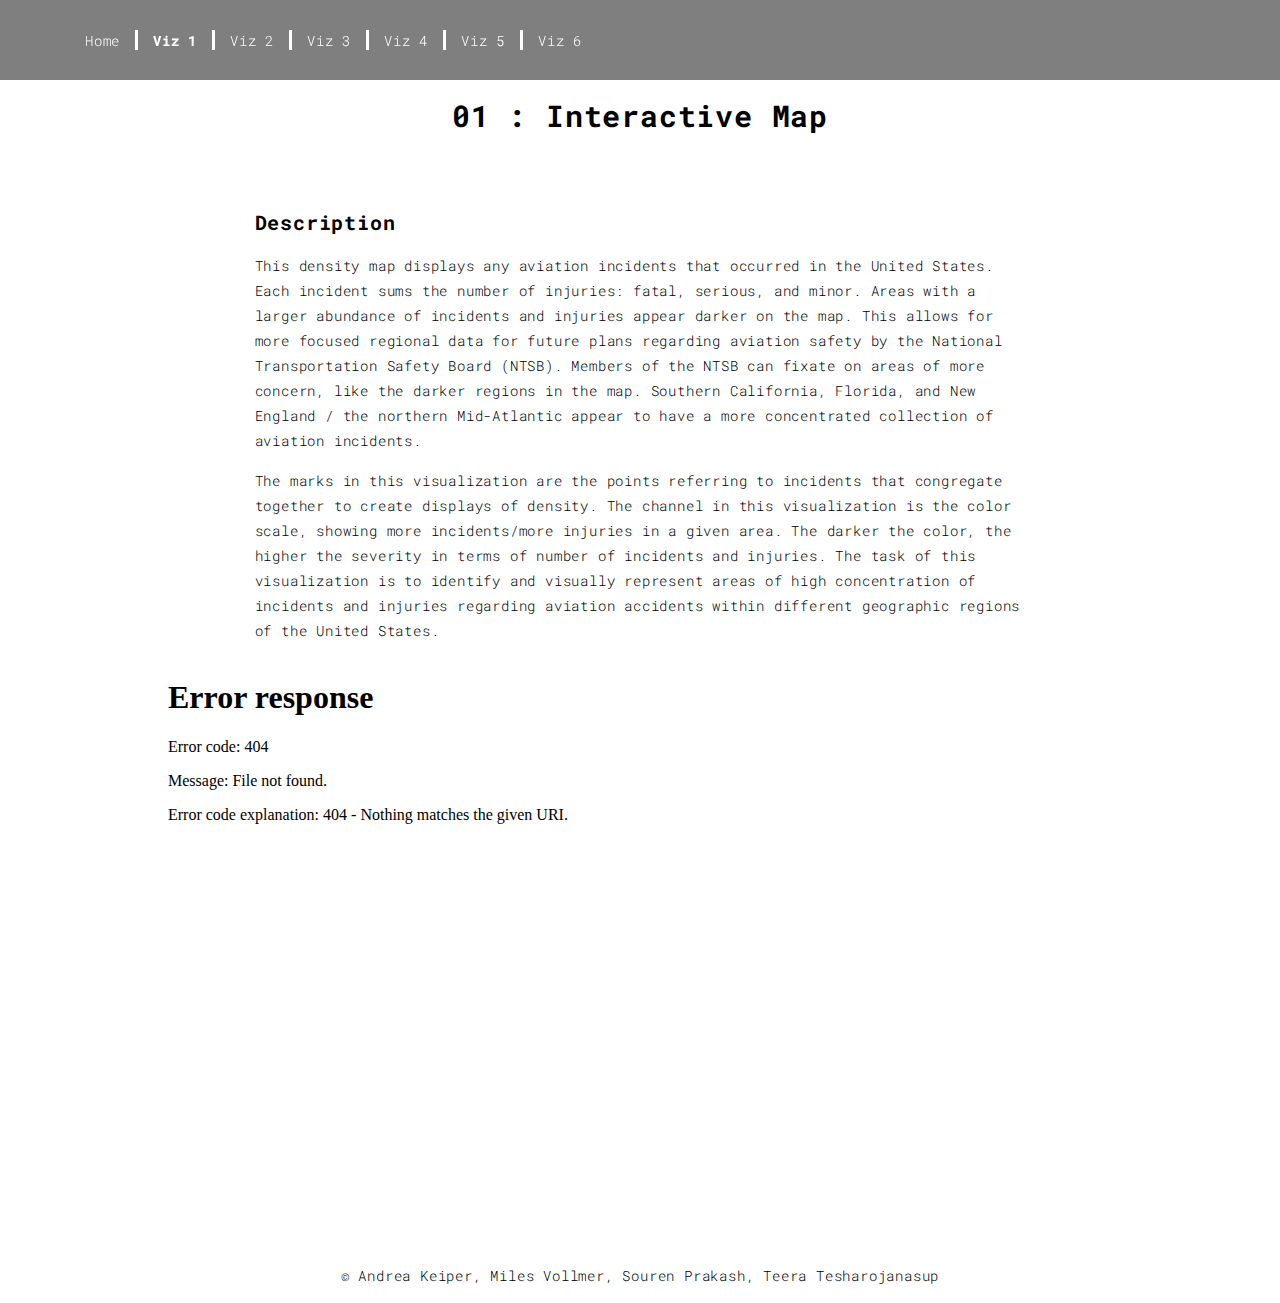
==== commit c261744d: "visualizations added" ====
--- a/viz1.html
+++ b/viz1.html
@@ -38,6 +38,7 @@
               <li><a href="./viz3.html" title="">Viz 3</a></li>
               <li><a href="./viz4.html" title="">Viz 4</a></li>
               <li><a href="./viz5.html" title="">Viz 5</a></li>
+              <li><a href="./viz6.html" title="">Viz 6</a></li>
             </ul>
           </div>
         </div>
@@ -49,7 +50,7 @@
         <div class="row">
           <div class="col-xs-12">
             <div class="section-container-spacer text-center">
-              <h1 class="h2">01 : Aviation Incidents in the US</h1>
+              <h1 class="h2">01 : Interactive Map</h1>
             </div>
 
             <div class="row">
@@ -58,32 +59,36 @@
                   <div class="col-xs-12 col-md-8">
                     <h3>Description</h3>
                     <p>
-                      Lorem ipsum odor amet, consectetuer adipiscing elit. Netus
-                      himenaeos natoque integer netus vivamus velit gravida.
-                      Rutrum tortor elementum justo dignissim habitasse.
-                      Porttitor non tristique quis blandit malesuada
-                      scelerisque. Habitant urna et per a conubia tempus quis
-                      eget tempus. Tellus conubia class aliquam tempus mi enim
-                      semper. Senectus feugiat pellentesque sapien nulla
-                      ultricies tellus nullam. Habitant ridiculus vel class
-                      lorem iaculis eu proin laoreet metus.
+                      This density map displays any aviation incidents that
+                      occurred in the United States. Each incident sums the
+                      number of injuries: fatal, serious, and minor. Areas with
+                      a larger abundance of incidents and injuries appear darker
+                      on the map. This allows for more focused regional data for
+                      future plans regarding aviation safety by the National
+                      Transportation Safety Board (NTSB). Members of the NTSB
+                      can fixate on areas of more concern, like the darker
+                      regions in the map. Southern California, Florida, and New
+                      England / the northern Mid-Atlantic appear to have a more
+                      concentrated collection of aviation incidents.
                     </p>
                     <p>
-                      Class libero cras curabitur ridiculus tellus. Taciti elit
-                      integer hendrerit commodo eu orci lectus. Cras lacinia
-                      quis vivamus natoque habitant. Ex senectus blandit varius
-                      mollis lacinia augue. Imperdiet orci vehicula et dignissim
-                      porta vehicula. Posuere erat urna facilisi tempor, aliquam
-                      dapibus. Eros natoque porta gravida vestibulum felis. Nunc
-                      mollis volutpat congue sodales fermentum. Malesuada aenean
-                      cursus orci placerat magnis; placerat sed commodo.
+                      The marks in this visualization are the points referring
+                      to incidents that congregate together to create displays
+                      of density. The channel in this visualization is the color
+                      scale, showing more incidents/more injuries in a given
+                      area. The darker the color, the higher the severity in
+                      terms of number of incidents and injuries. The task of
+                      this visualization is to identify and visually represent
+                      areas of high concentration of incidents and injuries
+                      regarding aviation accidents within different geographic
+                      regions of the United States.
                     </p>
                   </div>
-                  <div class="col-xs-12 col-md-8 iframe-container">
+                  <div class="center">
                     <iframe
                       src="assets/incident_map.html"
                       width="100%"
-                      height="600px"
+                      height="500px"
                       frameborder="0"
                     ></iframe>
                   </div>
--- a/style.css
+++ b/style.css
@@ -9,9 +9,16 @@
 body {
   margin: 0;
 }
+.center {
+    margin: 0 auto;
+    display: flex;
+    justify-content: center;
+}
 .iframe-container {
   display: flex;
-  justify-content: center; /* Center horizontally */
+  justify-content: center;
+  align-items: center;
+  height: 100%;
 }
 .iframe-container iframe {
   border-radius: 8px; /* Optional: rounded edges */
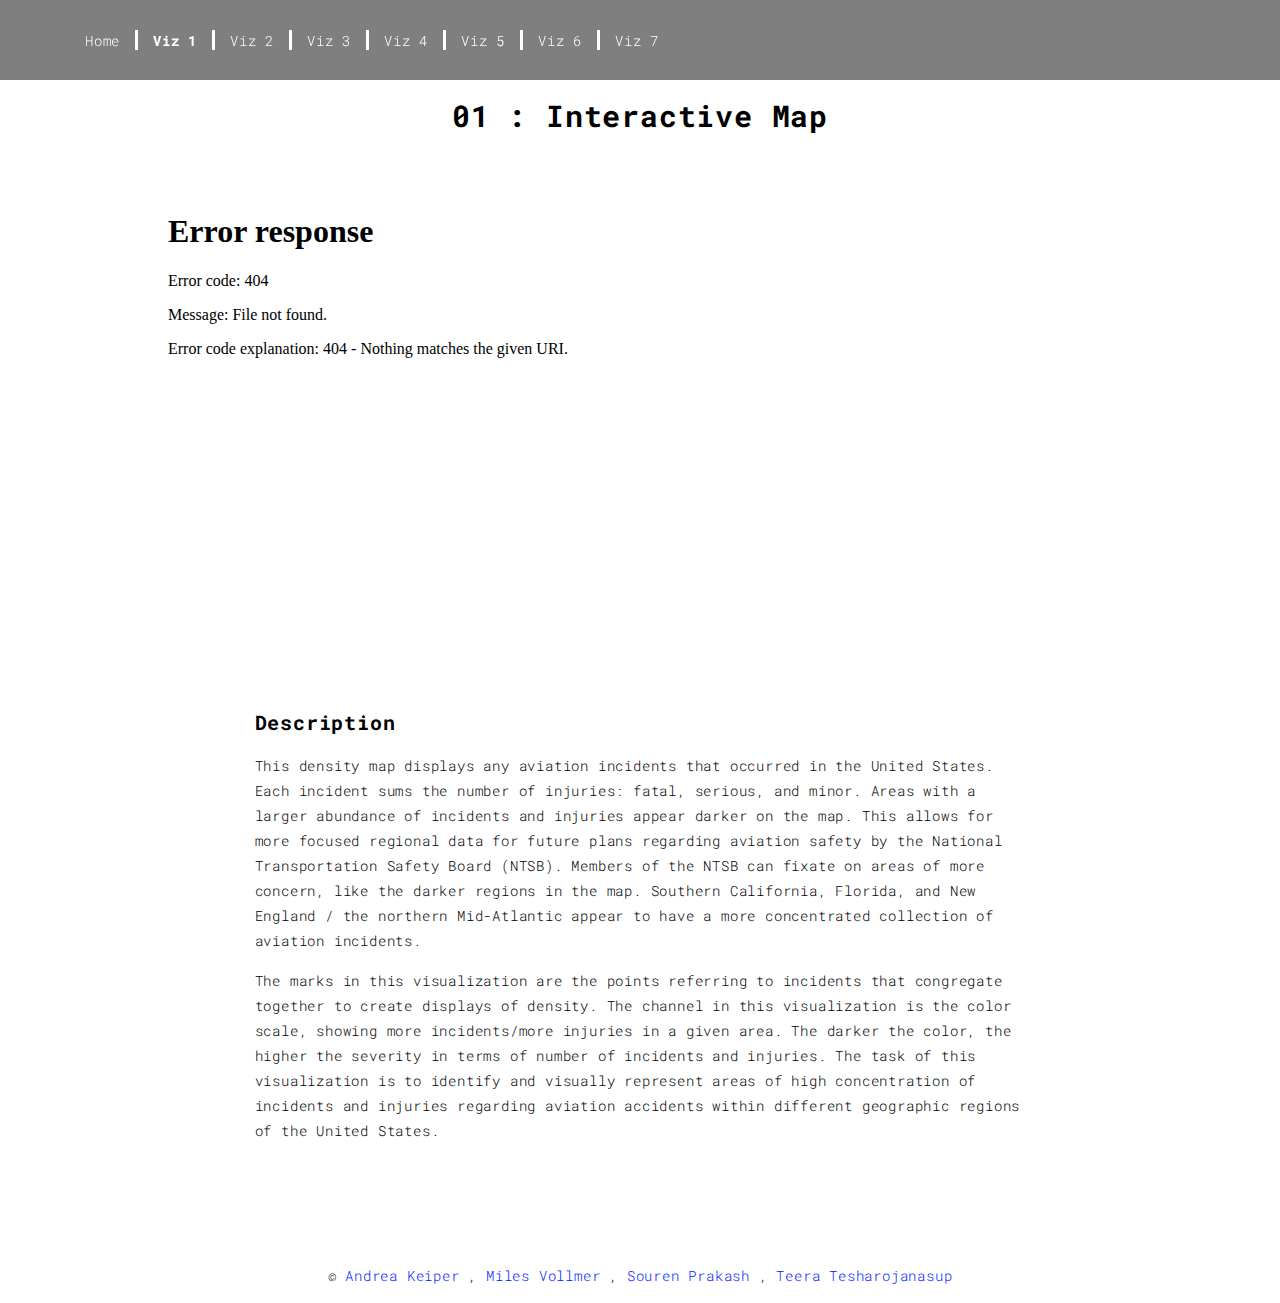
==== commit f498034b: "finished viz 1 - 7 edits" ====
--- a/viz1.html
+++ b/viz1.html
@@ -39,6 +39,7 @@
               <li><a href="./viz4.html" title="">Viz 4</a></li>
               <li><a href="./viz5.html" title="">Viz 5</a></li>
               <li><a href="./viz6.html" title="">Viz 6</a></li>
+              <li><a href="./viz7.html" title="">Viz 7</a></li>
             </ul>
           </div>
         </div>
@@ -56,6 +57,14 @@
             <div class="row">
               <div class="col-md-10 col-md-offset-1">
                 <div class="row">
+                  <div class="center">
+                    <iframe
+                      src="assets/incident_map.html"
+                      width="100%"
+                      height="500px"
+                      frameborder="0"
+                    ></iframe>
+                  </div>
                   <div class="col-xs-12 col-md-8">
                     <h3>Description</h3>
                     <p>
@@ -84,14 +93,6 @@
                       regions of the United States.
                     </p>
                   </div>
-                  <div class="center">
-                    <iframe
-                      src="assets/incident_map.html"
-                      width="100%"
-                      height="500px"
-                      frameborder="0"
-                    ></iframe>
-                  </div>
                 </div>
               </div>
             </div>
@@ -105,8 +106,35 @@
         <div class="row">
           <div class="col-xs-12">
             <p>
-              <br />© Andrea Keiper, Miles Vollmer, Souren Prakash, Teera
-              Tesharojanasup
+              <br />©
+              <a
+                href="https://www.linkedin.com/in/andrea-keiper/"
+                target="_blank"
+                rel="noopener noreferrer"
+              >
+                Andrea Keiper </a
+              >,
+              <a
+                href="https://www.linkedin.com/in/miles-vollmer-192aa0223/"
+                target="_blank"
+                rel="noopener noreferrer"
+              >
+                Miles Vollmer </a
+              >,
+              <a
+                href="https://www.linkedin.com/in/souren-prakash/"
+                target="_blank"
+                rel="noopener noreferrer"
+              >
+                Souren Prakash </a
+              >,
+              <a
+                href="https://www.linkedin.com/in/teera74/"
+                target="_blank"
+                rel="noopener noreferrer"
+              >
+                Teera Tesharojanasup
+              </a>
             </p>
           </div>
         </div>
--- a/style.css
+++ b/style.css
@@ -26,10 +26,10 @@
 }
 #visualizations {
   list-style-type: none; /* Remove default bullets */
-  padding-left: 0; /* Remove any left padding */
+  padding-left: 20px; /* Remove any left padding */
 }
 #visualizations li::before {
-  content: "✈️"; /* Emoji as bullet point */
+  content: ""; /* Emoji as bullet point */
   margin-right: 10px; /* Add space between the emoji and text */
 }
 article,
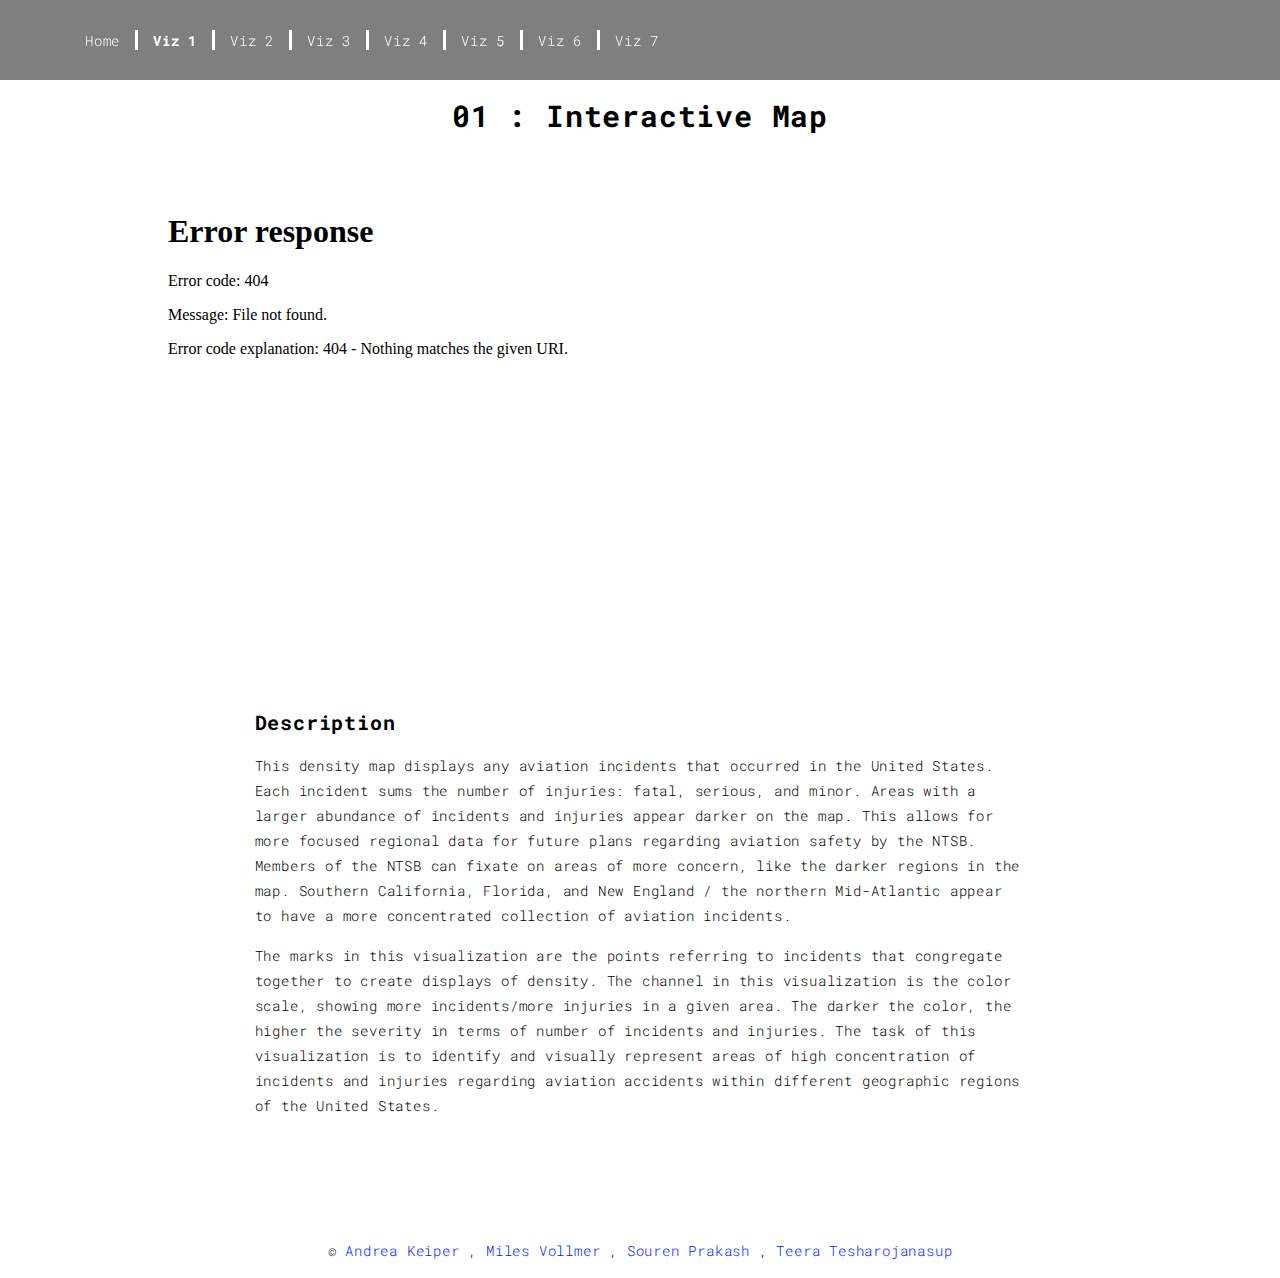
==== commit a6d30f2d: "Home page" ====
--- a/viz1.html
+++ b/viz1.html
@@ -73,12 +73,12 @@
                       number of injuries: fatal, serious, and minor. Areas with
                       a larger abundance of incidents and injuries appear darker
                       on the map. This allows for more focused regional data for
-                      future plans regarding aviation safety by the National
-                      Transportation Safety Board (NTSB). Members of the NTSB
-                      can fixate on areas of more concern, like the darker
-                      regions in the map. Southern California, Florida, and New
-                      England / the northern Mid-Atlantic appear to have a more
-                      concentrated collection of aviation incidents.
+                      future plans regarding aviation safety by the NTSB.
+                      Members of the NTSB can fixate on areas of more concern,
+                      like the darker regions in the map. Southern California,
+                      Florida, and New England / the northern Mid-Atlantic
+                      appear to have a more concentrated collection of aviation
+                      incidents.
                     </p>
                     <p>
                       The marks in this visualization are the points referring
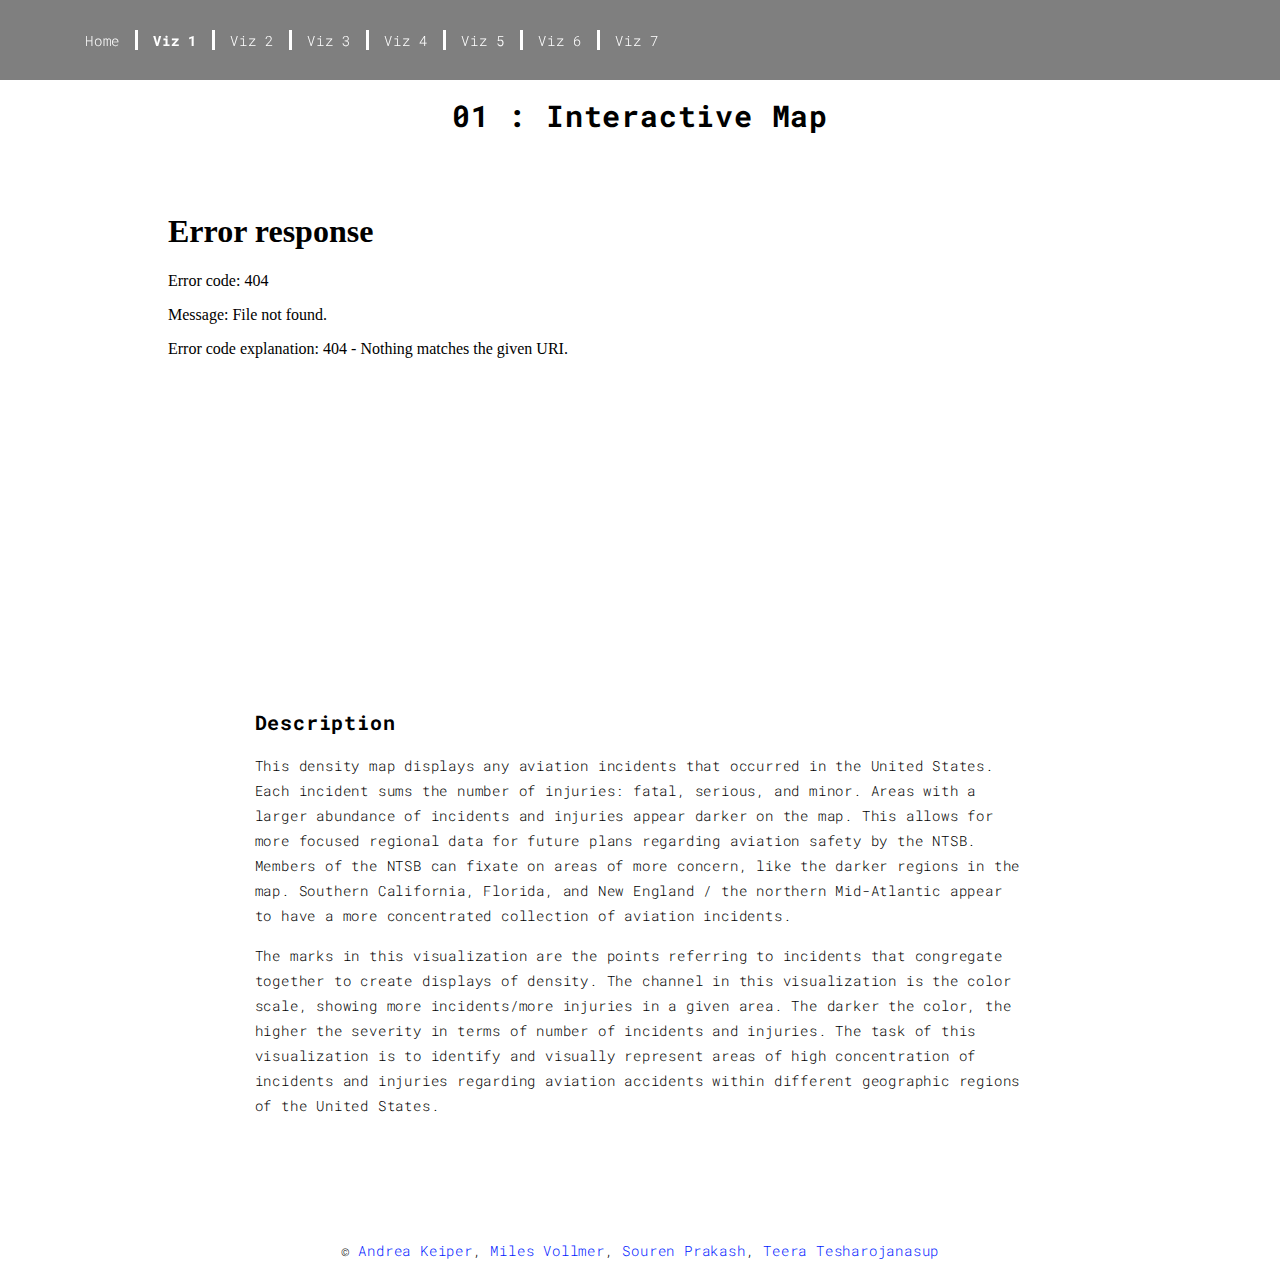
==== commit 7cb03fd6: "Fixed footer spacing" ====
--- a/viz1.html
+++ b/viz1.html
@@ -7,9 +7,12 @@
     <meta charset="UTF-8" />
     <meta content="IE=edge" http-equiv="X-UA-Compatible" />
     <meta content="width=device-width,initial-scale=1" name="viewport" />
-    <meta content="description" name="description" />
+    <meta content="Visualization Website" name="description" />
     <meta name="google" content="notranslate" />
-    <meta name="Teera Tesharo" />
+    <meta
+      name="description"
+      content="Andrea Keiper, Miles Vollmer, Souren Prakash, Teera Tesharojanasup"
+    />
     <link href="./style.css" rel="stylesheet" />
   </head>
 
@@ -112,21 +115,21 @@
                 target="_blank"
                 rel="noopener noreferrer"
               >
-                Andrea Keiper </a
+                Andrea Keiper</a
               >,
               <a
                 href="https://www.linkedin.com/in/miles-vollmer-192aa0223/"
                 target="_blank"
                 rel="noopener noreferrer"
               >
-                Miles Vollmer </a
+                Miles Vollmer</a
               >,
               <a
                 href="https://www.linkedin.com/in/souren-prakash/"
                 target="_blank"
                 rel="noopener noreferrer"
               >
-                Souren Prakash </a
+                Souren Prakash</a
               >,
               <a
                 href="https://www.linkedin.com/in/teera74/"
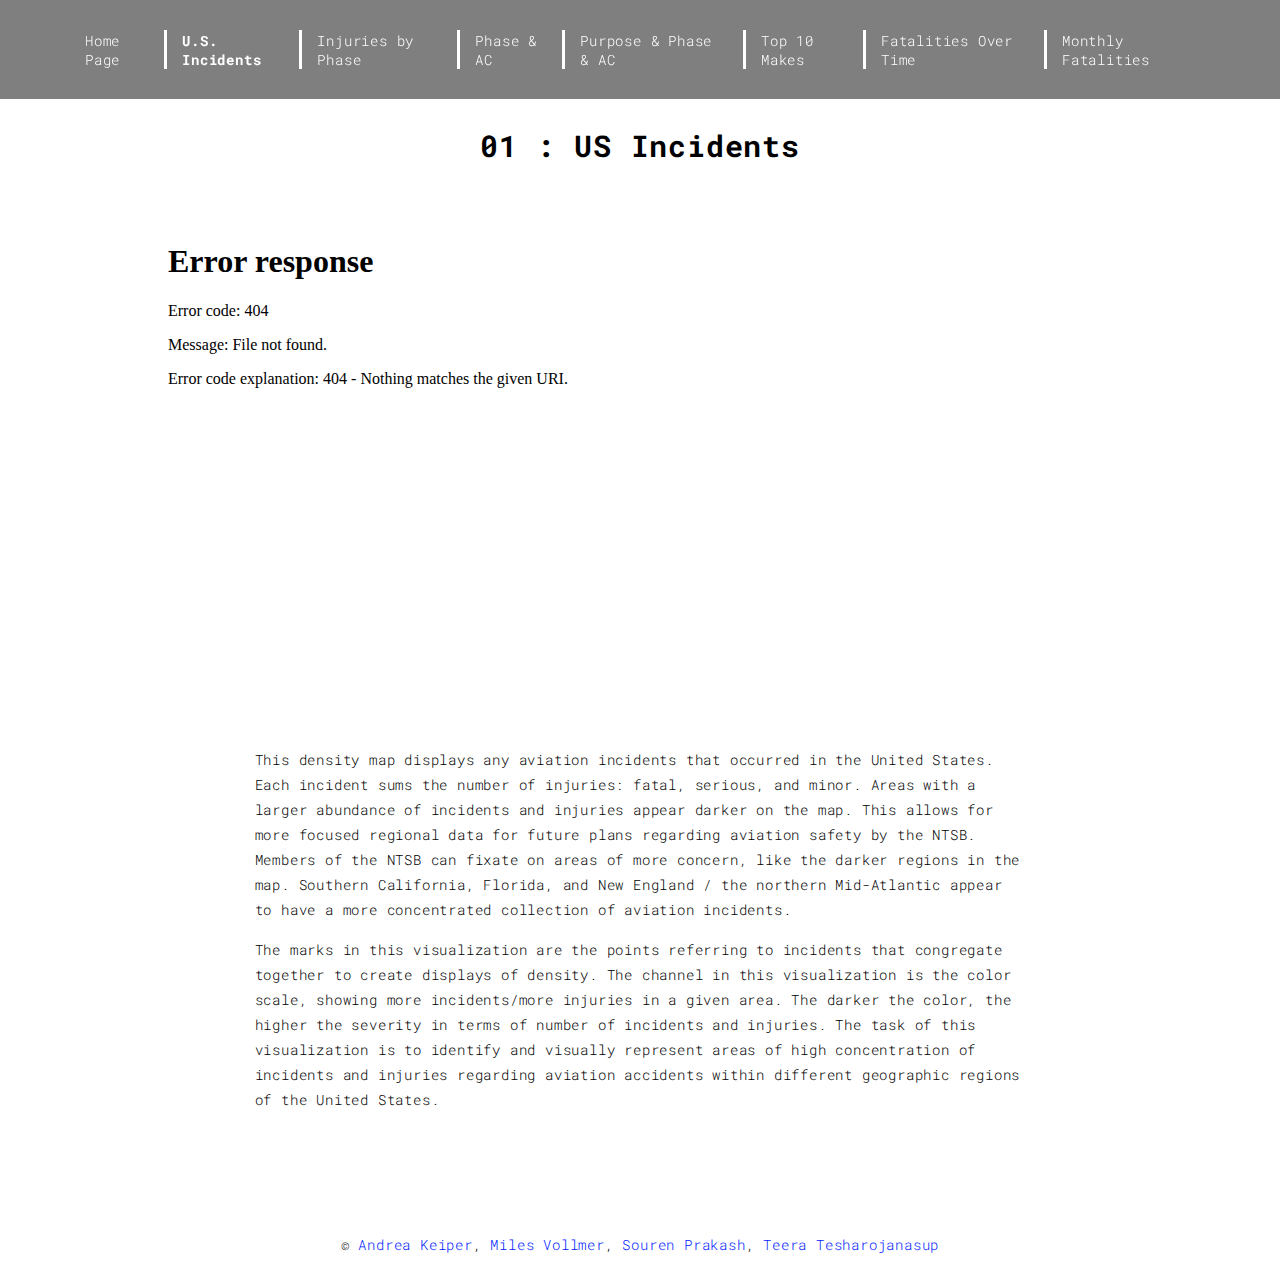
==== commit f97197aa: "Made changes according to prof comments" ====
--- a/viz1.html
+++ b/viz1.html
@@ -35,14 +35,52 @@
 
           <div class="collapse navbar-collapse" id="navbar-collapse">
             <ul class="nav navbar-nav">
-              <li><a href="./index.html" title="">Home</a></li>
-              <li><a href="./viz1.html" title="">Viz 1</a></li>
-              <li><a href="./viz2.html" title="">Viz 2</a></li>
-              <li><a href="./viz3.html" title="">Viz 3</a></li>
-              <li><a href="./viz4.html" title="">Viz 4</a></li>
-              <li><a href="./viz5.html" title="">Viz 5</a></li>
-              <li><a href="./viz6.html" title="">Viz 6</a></li>
-              <li><a href="./viz7.html" title="">Viz 7</a></li>
+              <li><a href="./index.html" title="Home Page">Home Page</a></li>
+              <li>
+                <a href="./viz1.html" title="Aviation Incidents in the U.S"
+                  >U.S. Incidents</a
+                >
+              </li>
+              <li>
+                <a
+                  href="./viz2.html"
+                  title="Total Injuries During Phase of Flight"
+                  >Injuries by Phase</a
+                >
+              </li>
+              <li>
+                <a
+                  href="./viz3.html"
+                  title="Sankey for Broad Phase of Flight to Aircraft Category"
+                  >Phase &#38; AC</a
+                >
+              </li>
+              <li>
+                <a
+                  href="./viz4.html"
+                  title="Sankey for Purpose of Flight to Broad Phase of Flight to Aircraft Category"
+                  >Purpose &#38; Phase &#38; AC</a
+                >
+              </li>
+              <li>
+                <a href="./viz5.html" title="Top 10 Makes by Incident Count"
+                  >Top 10 Makes</a
+                >
+              </li>
+              <li>
+                <a
+                  href="./viz6.html"
+                  title="Total Fatal Aircraft Injuries Over Time"
+                  >Fatalities Over Time</a
+                >
+              </li>
+              <li>
+                <a
+                  href="./viz7.html"
+                  title="Total Fatal Aircraft Fatalities per Month since 1980"
+                  >Monthly Fatalities</a
+                >
+              </li>
             </ul>
           </div>
         </div>
@@ -54,7 +92,7 @@
         <div class="row">
           <div class="col-xs-12">
             <div class="section-container-spacer text-center">
-              <h1 class="h2">01 : Interactive Map</h1>
+              <h1 class="h2">01 : US Incidents</h1>
             </div>
 
             <div class="row">
@@ -69,7 +107,7 @@
                     ></iframe>
                   </div>
                   <div class="col-xs-12 col-md-8">
-                    <h3>Description</h3>
+                    <br />
                     <p>
                       This density map displays any aviation incidents that
                       occurred in the United States. Each incident sums the
--- a/style.css
+++ b/style.css
@@ -10,9 +10,9 @@
   margin: 0;
 }
 .center {
-    margin: 0 auto;
-    display: flex;
-    justify-content: center;
+  margin: 0 auto;
+  display: flex;
+  justify-content: center;
 }
 .iframe-container {
   display: flex;
@@ -3667,6 +3667,8 @@
 }
 .navbar-nav {
   margin: 0.25px -15px;
+  display: flex;
+  justify-content: center;
 }
 .navbar-nav > li > a {
   padding-top: 10px;
@@ -4840,6 +4842,7 @@
   color: #fff;
 }
 .section-container-spacer {
+  margin-top: 30px;
   margin-bottom: 30px;
 }
 @media (min-width: 1200px) {
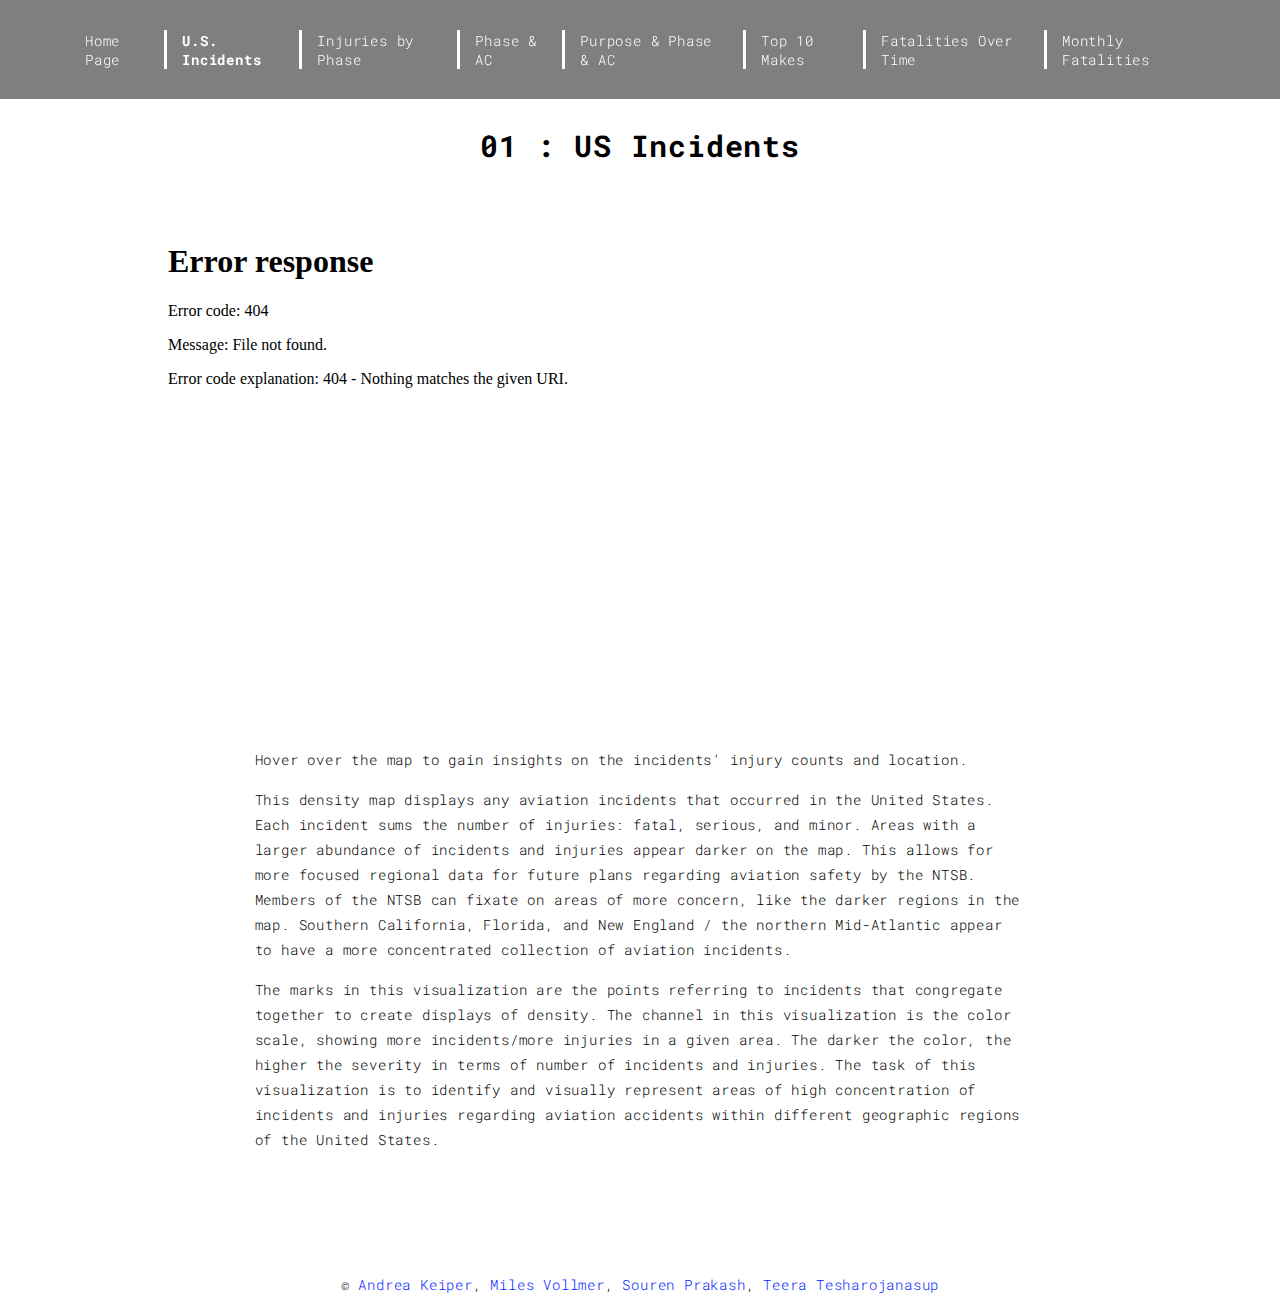
==== commit 4b4b0db8: "final commit?" ====
--- a/viz1.html
+++ b/viz1.html
@@ -109,6 +109,10 @@
                   <div class="col-xs-12 col-md-8">
                     <br />
                     <p>
+                      Hover over the map to gain insights on the incidents’
+                      injury counts and location.
+                    </p>
+                    <p>
                       This density map displays any aviation incidents that
                       occurred in the United States. Each incident sums the
                       number of injuries: fatal, serious, and minor. Areas with
